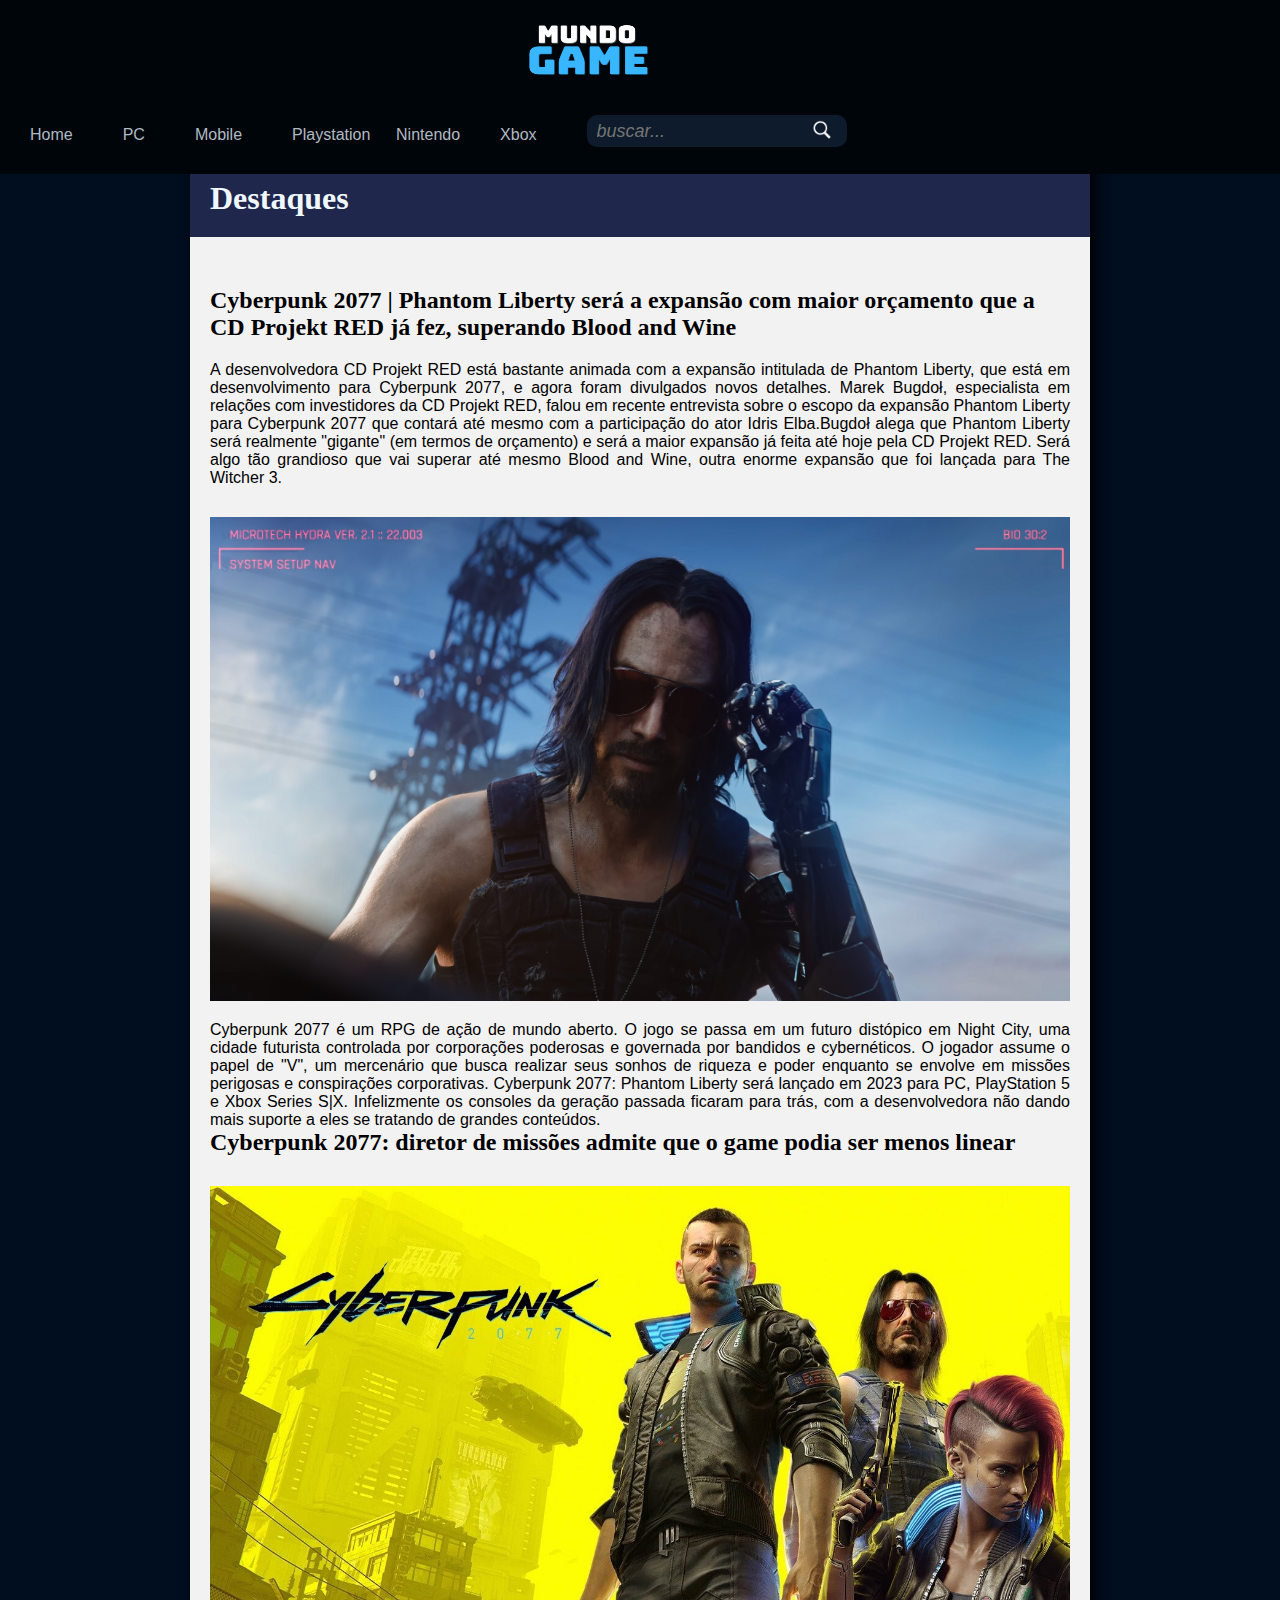
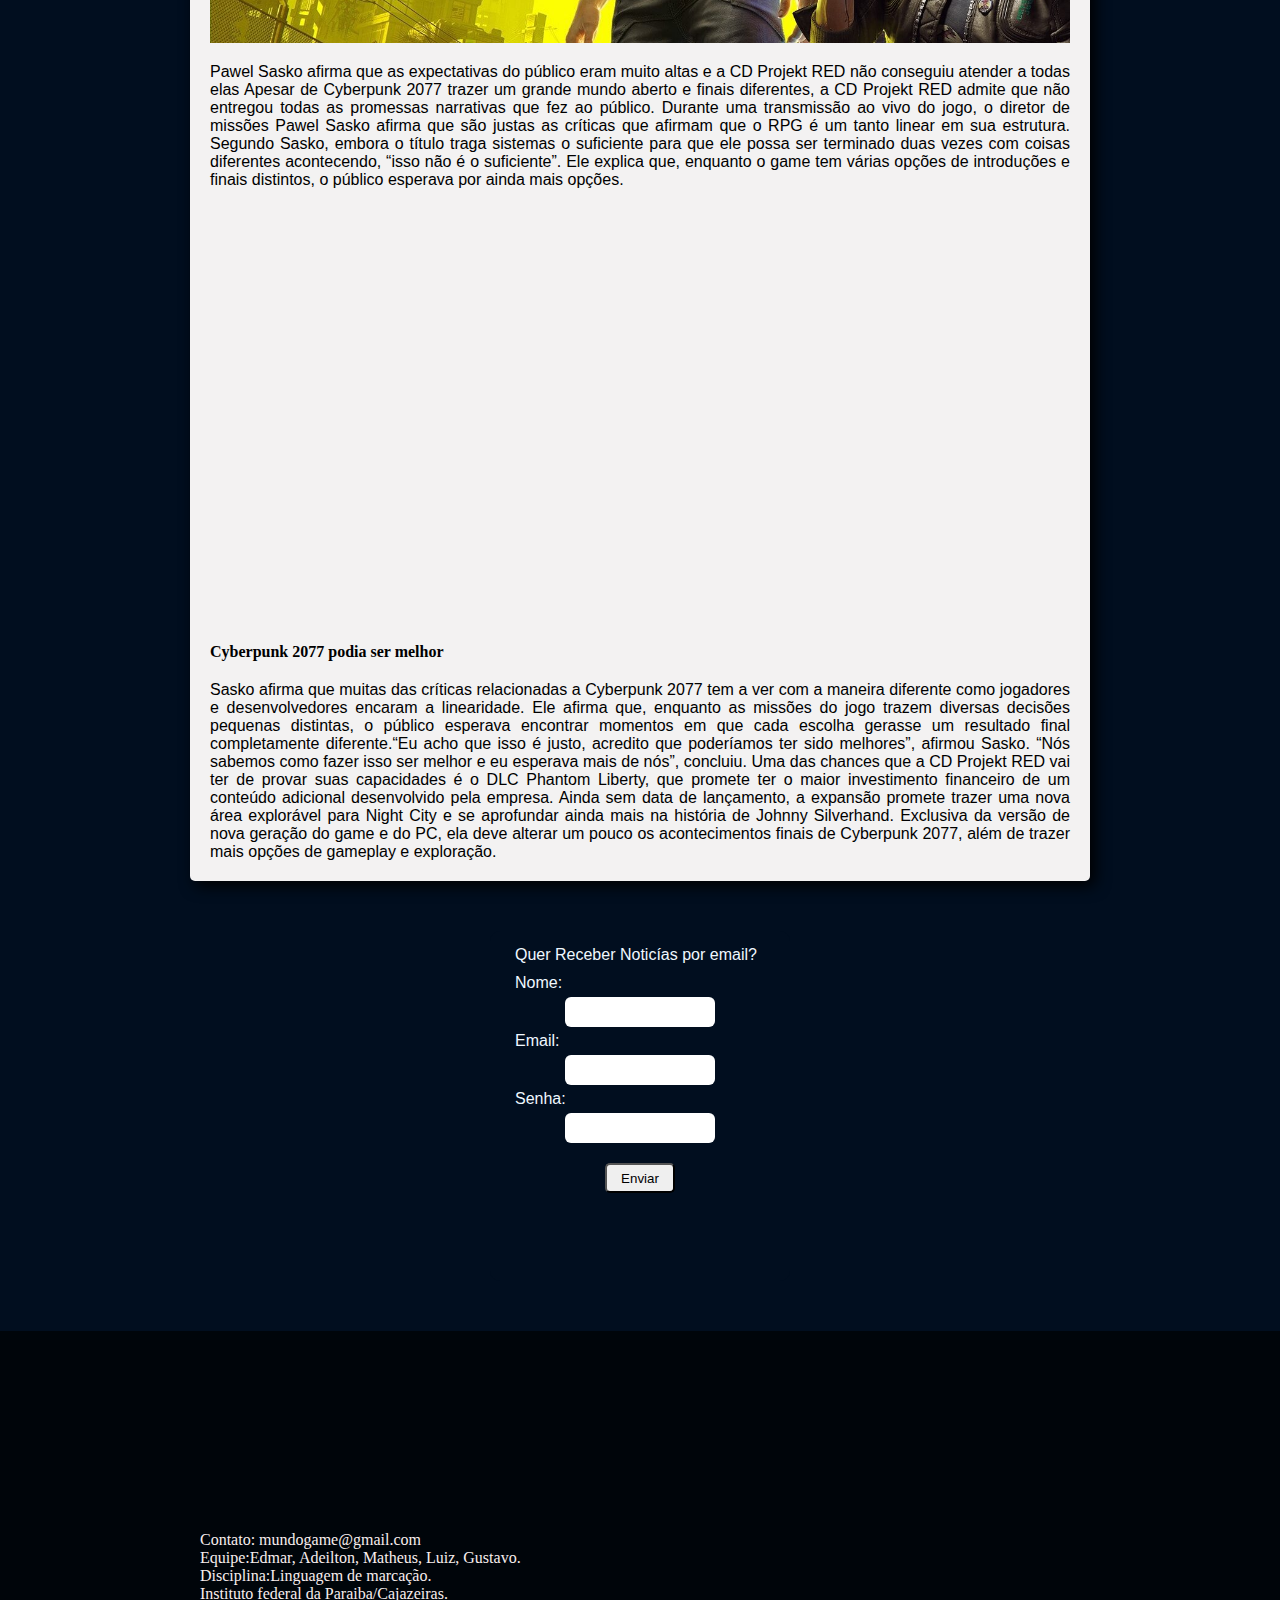
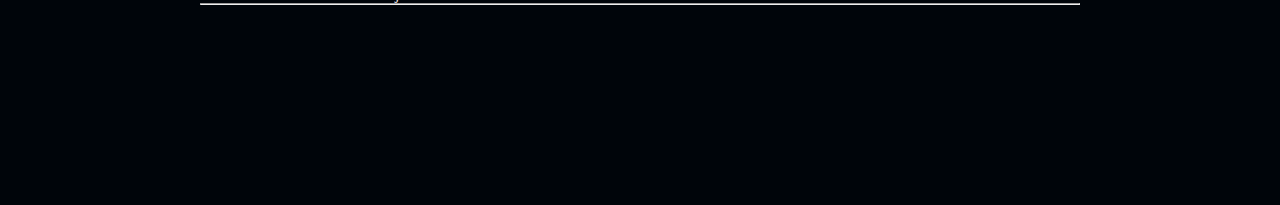
==== index.html @ 9a3e0ee6 "coms" ====
<!DOCTYPE html>
<html lang="pt-br">
<head>
    <meta charset="UTF-8">
    <meta http-equiv="X-UA-Compatible" content="IE=edge">
    <meta name="viewport" content="width=device-width, initial-scale=1.0">
    <title>http//www.mundogame.com.br</title>
    <link rel="icon" href="icones de menus/mundo.07.png">
    <link rel="stylesheet" type="text/css" href="stylee.css" media="screen" />
    <title>MundoGame</title>
    <link rel="stylesheet" href="https://fonts.googleapis.com/css2?family=Material+Symbols+Outlined:opsz,wght,FILL,GRAD@20..48,100..700,0..1,-50..200" />
    
   
</head>
<body>
  <header>
   
        <nav class="menu" >
            
                <ul>
                    
                    <img id="logomundo" src="icones de menus/mundo.07.png" alt="logo">
                   
                    <li><a href="site.gamer.index.html">Home</a> </li>
                    <li> <a href="toppc.index.html" >PC</a></li>
                    <li><a href="topmobile.index.html">Mobile</a></li>
                    <li><a href="topplay.index.html">Playstation</a></li>
                    <li><a href="topnitendo.index.html">Nintendo</a></li>
                    <li><a href="topxbox.index.html">Xbox</a></li>
                    <li class="buscar">
                         
                            <input id="txtbuscar" type="text" placeholder="buscar...">
                            <img id="busca" src="imagem de busca/icons8-search-50.png" alt="buscar">
                        
                        
                            
                    </li>
        
                </ul>
               
            
        </nav>
</header>
<main>
    <h1>Destaques</h1>
    
        <div>
             <h2>Cyberpunk 2077 | Phantom Liberty será a expansão com maior orçamento que a CD Projekt RED já fez, superando Blood and Wine</h2>
        
        
             <p>A desenvolvedora CD Projekt RED está bastante animada com a expansão intitulada de Phantom Liberty, que está em desenvolvimento para Cyberpunk 2077, e agora foram divulgados novos detalhes.

                Marek Bugdoł, especialista em relações com investidores da CD Projekt RED, falou em recente entrevista sobre o escopo da expansão Phantom Liberty para Cyberpunk 2077 que contará até mesmo com a participação do ator Idris Elba.Bugdoł alega que Phantom Liberty será realmente "gigante" (em termos de orçamento) e será a maior expansão já feita até hoje pela CD Projekt RED. Será algo tão grandioso que vai superar até mesmo Blood and Wine, outra enorme expansão que foi lançada para The Witcher 3.
            </p>
            <img src="pgpc/cyberpunk.jpg" alt="cyber">

            <p>Cyberpunk 2077 é um RPG de ação de mundo aberto. O jogo se passa em um futuro distópico em Night City, uma cidade futurista controlada por corporações poderosas e governada por bandidos e cybernéticos.

                O jogador assume o papel de "V", um mercenário que busca realizar seus sonhos de riqueza e poder enquanto se envolve em missões perigosas e conspirações corporativas.
                
                Cyberpunk 2077: Phantom Liberty será lançado em 2023 para PC, PlayStation 5 e Xbox Series S|X. Infelizmente os consoles da geração passada ficaram para trás, com a desenvolvedora não dando mais suporte a eles se tratando de grandes conteúdos.</p>
               
               <h2>Cyberpunk 2077: diretor de missões admite que o game podia ser menos linear</h2>
               <img src="pgpc/cyber.jpg" alt="cyberpunk">
               <p>Pawel Sasko afirma que as expectativas do público eram muito altas e a CD Projekt RED não conseguiu atender a todas elas Apesar de Cyberpunk 2077 trazer um grande mundo aberto e finais diferentes, a CD Projekt RED admite que não entregou todas as promessas narrativas que fez ao público. Durante uma transmissão ao vivo do jogo, o diretor de missões Pawel Sasko afirma que são justas as críticas que afirmam que o RPG é um tanto linear em sua estrutura.

                Segundo Sasko, embora o título traga sistemas o suficiente para que ele possa ser terminado duas vezes com coisas diferentes acontecendo, “isso não é o suficiente”. Ele explica que, enquanto o game tem várias opções de introduções e finais distintos, o público esperava por ainda mais opções.</p>
                <div class="videos"><iframe  width="50" height="3" src="https://www.youtube.com/embed/PbVKBoDuhZ0" title="YouTube video player" frameborder="0" allow="accelerometer; autoplay; clipboard-write; encrypted-media; gyroscope; picture-in-picture; web-share" allowfullscreen></iframe></div>
                <h4>Cyberpunk 2077 podia ser melhor</h4>
                <p>Sasko afirma que muitas das críticas relacionadas a Cyberpunk 2077 tem a ver com a maneira diferente como jogadores e desenvolvedores encaram a linearidade. Ele afirma que, enquanto as missões do jogo trazem diversas decisões pequenas distintas, o público esperava encontrar momentos em que cada escolha gerasse um resultado final completamente diferente.“Eu acho que isso é justo, acredito que poderíamos ter sido melhores”, afirmou Sasko. “Nós sabemos como fazer isso ser melhor e eu esperava mais de nós”, concluiu. Uma das chances que a CD Projekt RED vai ter de provar suas capacidades é o DLC Phantom Liberty, que promete ter o maior investimento financeiro de um conteúdo adicional desenvolvido pela empresa.

                    Ainda sem data de lançamento, a expansão promete trazer uma nova área explorável para Night City e se aprofundar ainda mais na história de Johnny Silverhand. Exclusiva da versão de nova geração do game e do PC, ela deve alterar um pouco os acontecimentos finais de Cyberpunk 2077, além de trazer mais opções de gameplay e exploração.</p>
          
        </div>
      
      
        
    </main>
    <div class="formulario">
        <form >
            <label id="cad" for="cadastro">Quer Receber Noticías por email?</label>
            <label for="nome">Nome:</label>
            <input type="text" name="nome" >
            <label for="email">Email:</label>
            <input type="email" name="email">
            <label for="senha">Senha:</label>
            <input type="password" name="senha"  >
            <button id="butao">Enviar</button>

        </form>
    </div>
    
    <footer style="color: rgb(248, 238, 238); background-color: #00050a; padding: 200px;margin-top: 50px  " >
   
        Contato: mundogame@gmail.com
        <br>
        Equipe:Edmar, Adeilton, Matheus, Luiz, Gustavo.
        <br>
        Disciplina:Linguagem de marcação.
        <br>
        Instituto federal da Paraiba/Cajazeiras.
        <hr>
      
       
    </footer>
   
</body>

</html>
---- stylee.css ----
*{
    margin: 0 auto;
    padding: 0;
    box-sizing: border-box;
}


img{
    margin-top: 30px;
    display: flex;
    justify-content: center;
}



#logomundo{
    width: 130px;
    height: 60px;
    margin-left: 41%;
    margin-top: 20px;
    margin-bottom: -30px;
}




.menu{
   min-width: 320px;
   position: fixed ;
   width: 100%;
   height: 10%;
   margin-top: 0px;
 
   list-style: none;
   padding:0;
  
   
   background-color: #00050a;
   color: aliceblue;
   align-items: center;
   
}
.menu>ul{
    background-color:#00050a;
}
.menu ul li{
    margin-top:0px;
  
    color: aliceblue;
    font-size: sans-serif;
    position: relative;
   
    padding: 10px;
    display: inline-block;
    align-items:center;
    justify-content: center;
    max-width: 100px;
    
}
.menu ul li a{
    color: rgb(176, 186, 194);
    
    text-decoration: none;
    display: inline-block;
    padding: 20px;
    padding-right: 6px;
}
.menu ul li a:hover{
    color:#0c57b9;
    cursor: pointer;
    padding:15px;
}
.menu ul li a:active{
    color: aqua;
}


.buscar{
    
    max-width:360px;
    height: 50px;
    margin-top: 0px;


    
}
#txtbuscar{
    float:left ;
    background-color:#0e1b2c;
    padding-left:10px;
    font-style:italic;
    font-size:18px;
    border:none;
    height:32px;
    width:260px;
    border-radius: 10px ;
    margin-left: 20px;
    margin-top: 55px;
    color: aliceblue;
    

}
#busca{
    width: 30px;
    margin-top: 55px;
    margin-left: -40px;
    float: left;
    padding: 5px;
    cursor: pointer;
}

    

#img{
    align-content: center;
   
   

}


body{
    
    background-color:#010e1f;
    

}

 

main{
    background-color: rgb(243, 242, 242);
    
    min-width: 320px;
    max-width: 900px;
    border-radius: 5px;
    padding: 20px;
    margin: auto;
    box-shadow: 5px 5px 15px black;
    margin-top: 0px;
    margin-bottom: 30px;

    
}
main>section>div{
    margin-bottom: 300px;
}







h1{
    background-color:rgb(32, 39, 77);
    color: aliceblue;
    font-size: sans-serif;
    padding: 20px;
    margin: 140px -20px;
    margin-bottom: 50px;
    text-decoration: none;
}


h3{
    font-size: sans-serif;
    margin-top: 10px;
    text-decoration: none;
}




li{
    font-family: Verdana, Geneva, Tahoma, sans-serif;
    font-weight: 200px;
    margin-top: 10px;
    list-style: none;
    
}
p{
    text-align: justify;
    margin-top: 20px;
    font-family: Arial, Helvetica, sans-serif;
    
}

    

label{
    display: block;
    padding:5px;
    color: aliceblue;
    
    
}
input{
    width: 250px;
    height: 30px;
    display: block;
    padding-right: 0%;
    margin:auto ;
    border-radius: 6px;
    border: none;
}
.formulario{
    width: 300px;
    height: 350px;
    background-color: #010e1f;
    margin-top: 50px;
    border-radius: 10px;
    font-family: Arial, Helvetica, sans-serif;
   
    
}

form{
    width: 300px;
    height: 200px;
    margin-top: 4px;
    margin: auto;
    padding: 10px 20px 10px 20px;
 
}
#butao{
    width: 70px;
    height: 30px;
    display: block;
    margin: 20px auto 20px auto;
    border-radius: 5px;
    text-align: center;
}
#butao:hover{
   background-color: #0e1b2c;
   cursor: pointer;
}
.buscar{
    margin-bottom: 40px;
 

}
input#busca{
    width: 300px;
    height: 40px;
    padding-bottom: 5px;
    margin:auto;
    margin-bottom: 40px;
  

   
}
img{
    width: 100%;
}

div.videos{
    background-color:rgb(243, 242, 242);
    margin-bottom: 30px;
    padding: 20px;
    padding-bottom: 0%;
    margin: 0px -20px 30px -20px;
    
}
.videos >iframe{
    
    top:5%;
    left: 5%;
    width: 100%;
    height: 400px;
    
}
.formulario>form>input{
   min-width: -280px;
   max-width: 150px;
   margin: auto;
}
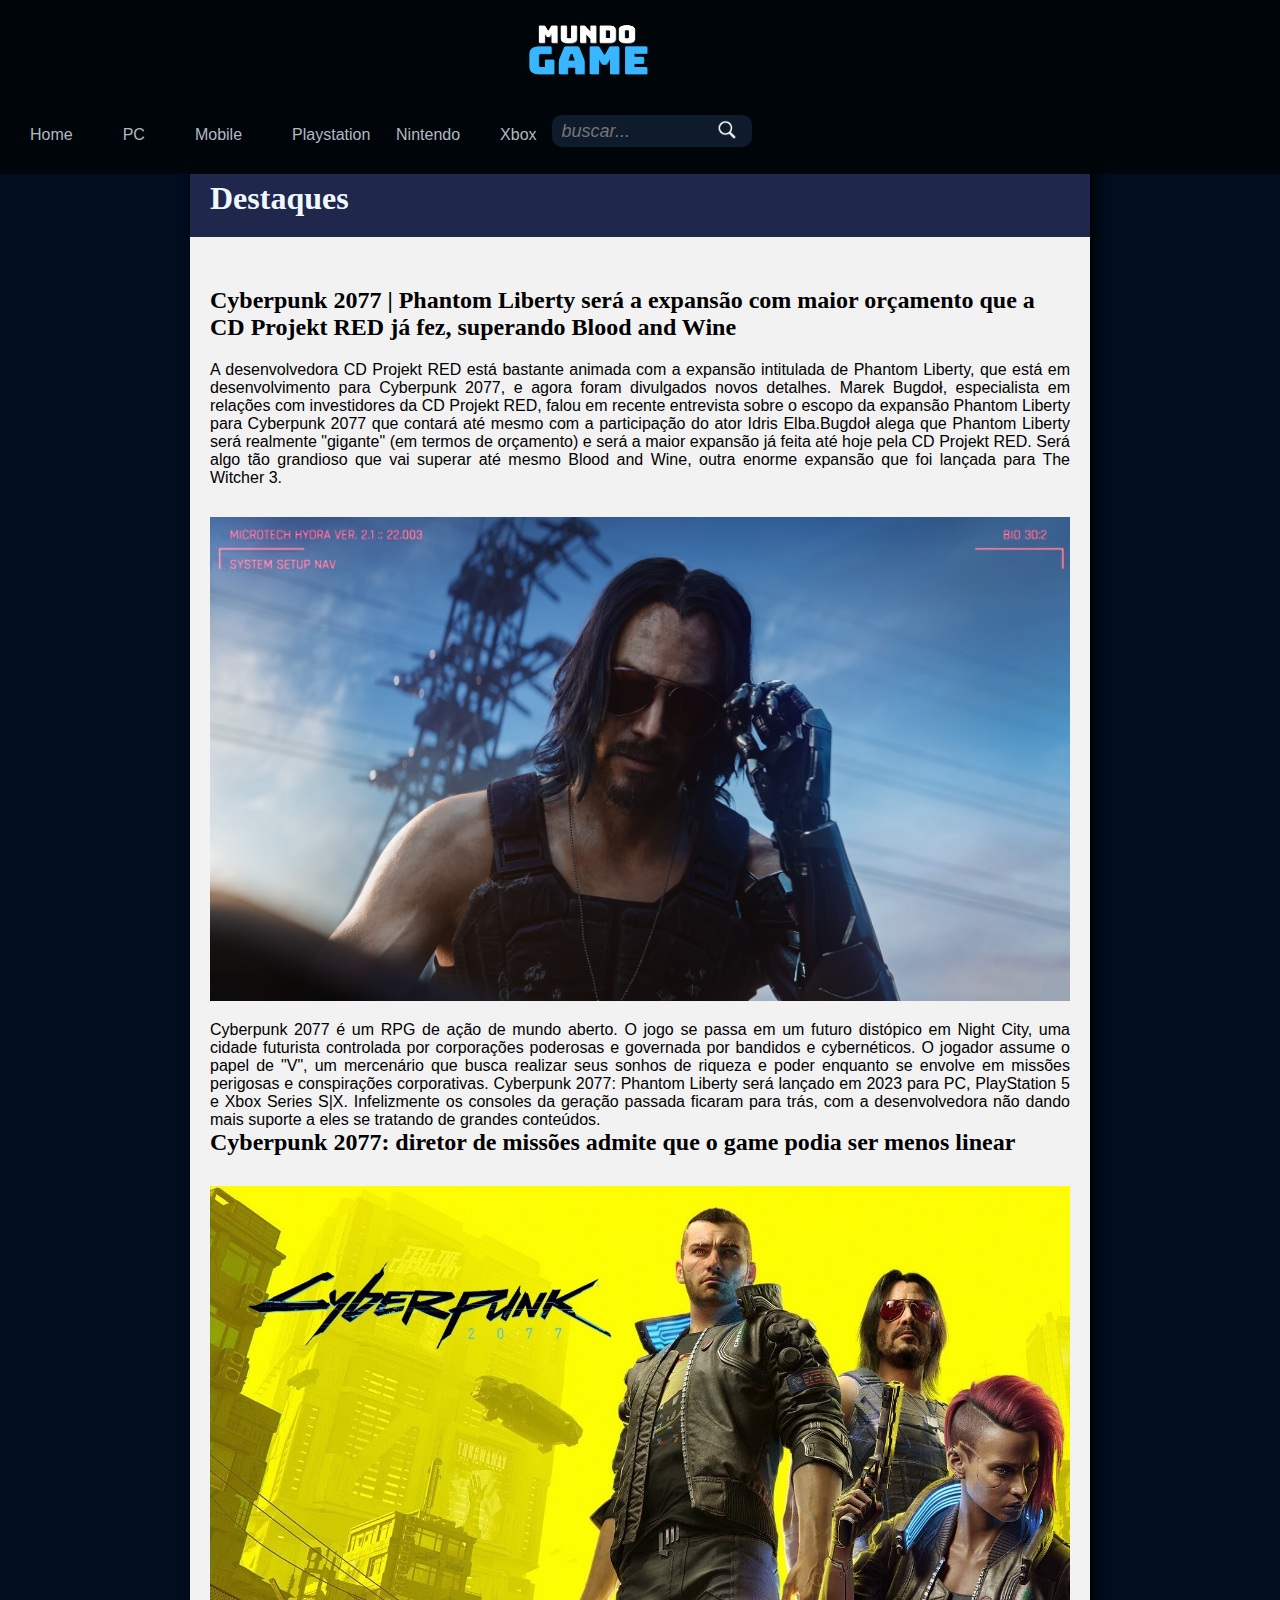
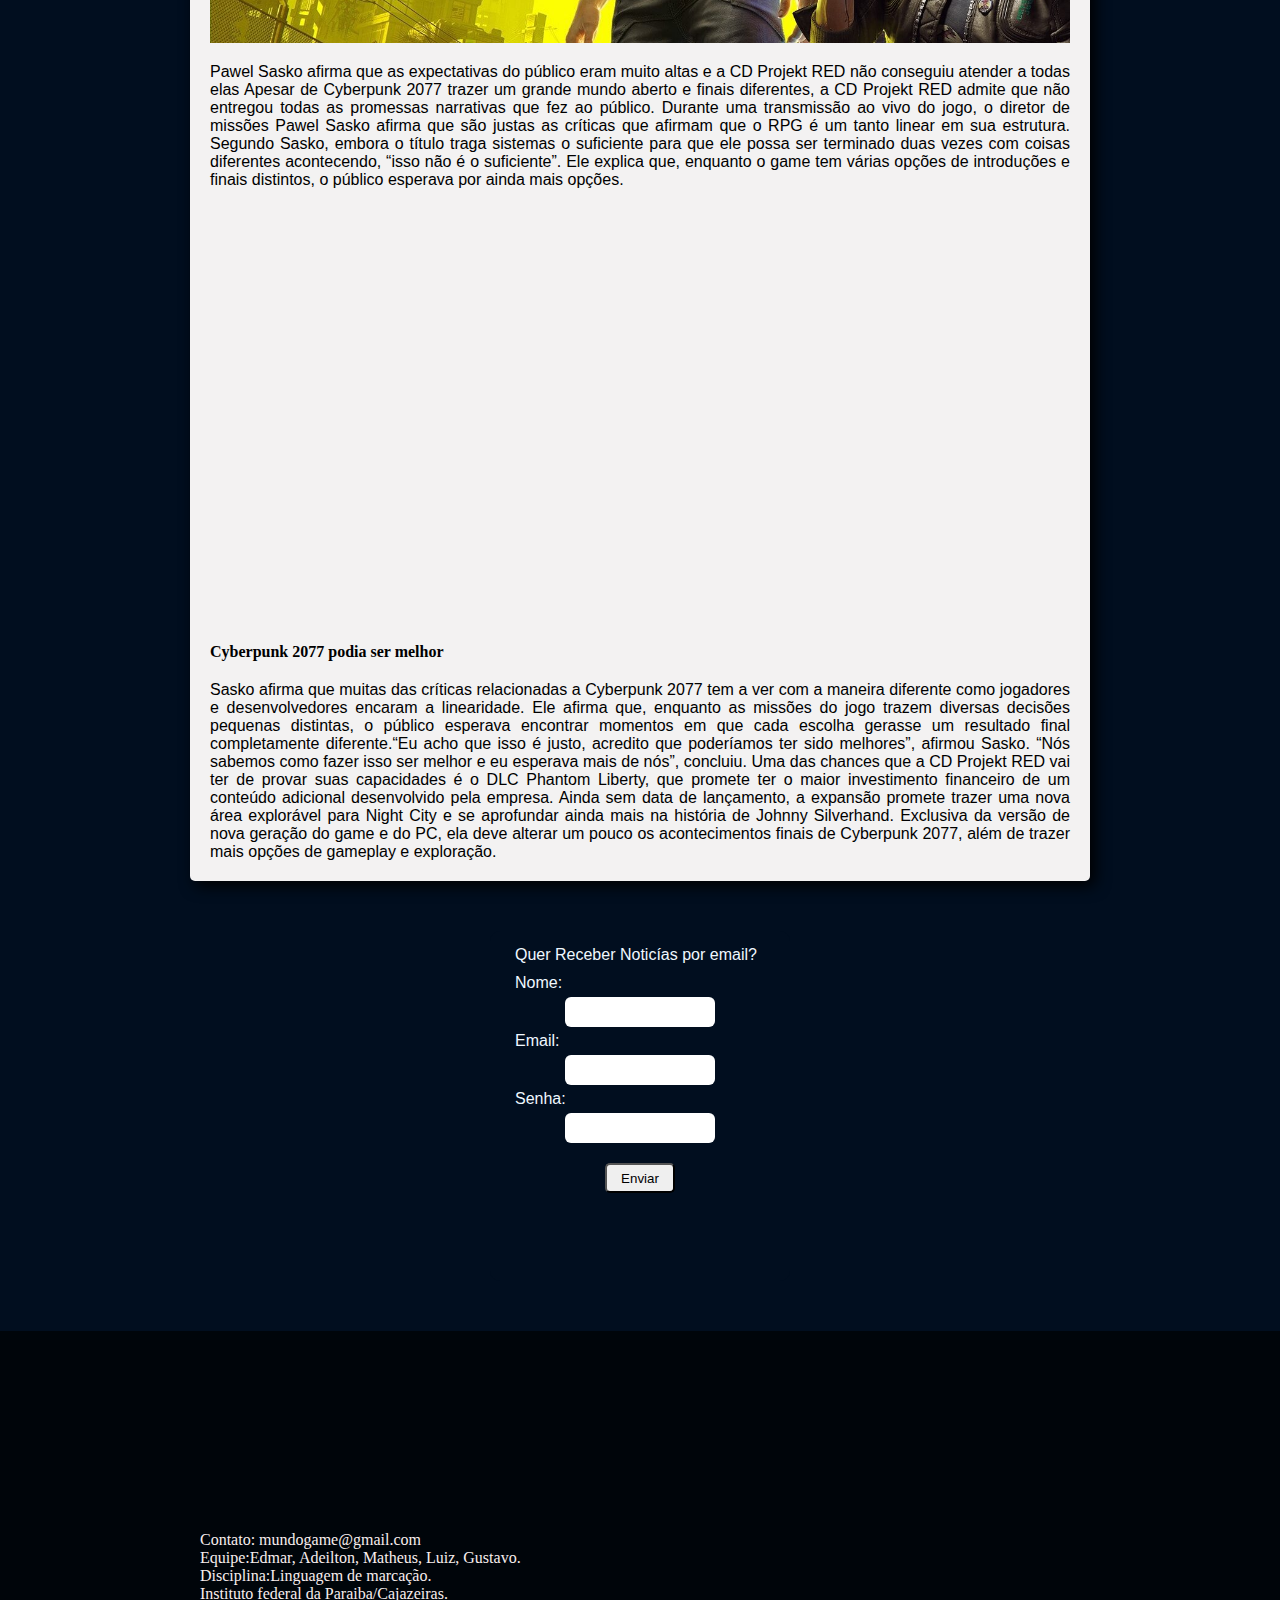
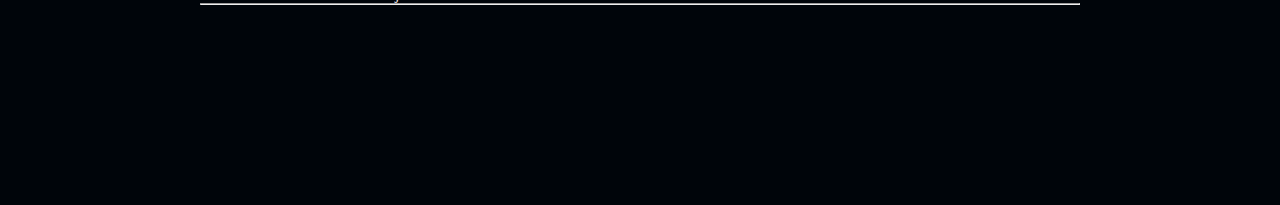
==== commit 2c05cf25: "forms" ====
--- a/index.html
+++ b/index.html
@@ -21,7 +21,7 @@
                     
                     <img id="logomundo" src="icones de menus/mundo.07.png" alt="logo">
                    
-                    <li><a href="site.gamer.index.html">Home</a> </li>
+                    <li><a href="index.html">Home</a> </li>
                     <li> <a href="toppc.index.html" >PC</a></li>
                     <li><a href="topmobile.index.html">Mobile</a></li>
                     <li><a href="topplay.index.html">Playstation</a></li>
@@ -77,7 +77,7 @@
         
     </main>
     <div class="formulario">
-        <form >
+        <form  method="post" action="https://formspree.io/f/mnqypbqv">
             <label id="cad" for="cadastro">Quer Receber Noticías por email?</label>
             <label for="nome">Nome:</label>
             <input type="text" name="nome" >
@@ -85,7 +85,7 @@
             <input type="email" name="email">
             <label for="senha">Senha:</label>
             <input type="password" name="senha"  >
-            <button id="butao">Enviar</button>
+            <button id="butao" type="submit">Enviar</button>
 
         </form>
     </div>
--- a/stylee.css
+++ b/stylee.css
@@ -95,9 +95,9 @@
     font-size:18px;
     border:none;
     height:32px;
-    width:260px;
+    width:200px;
     border-radius: 10px ;
-    margin-left: 20px;
+    margin-left: -15px;
     margin-top: 55px;
     color: aliceblue;
     
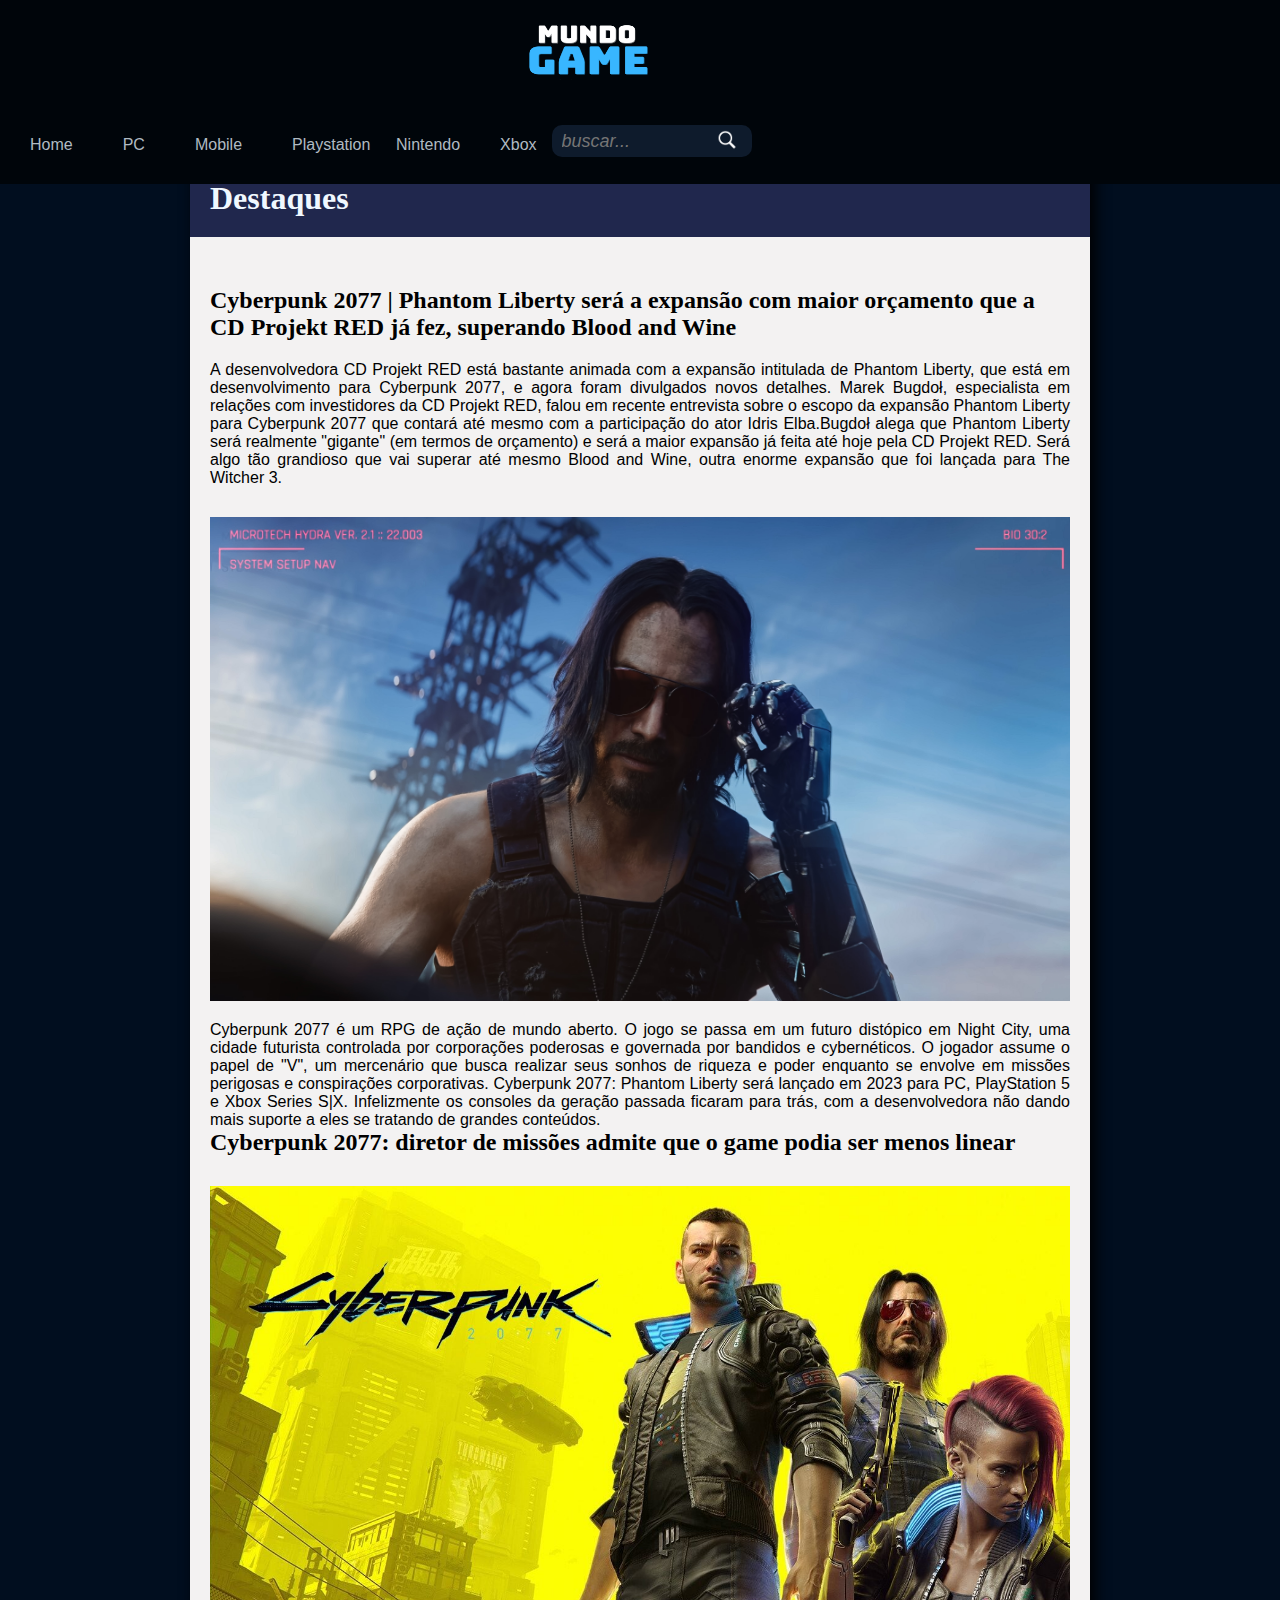
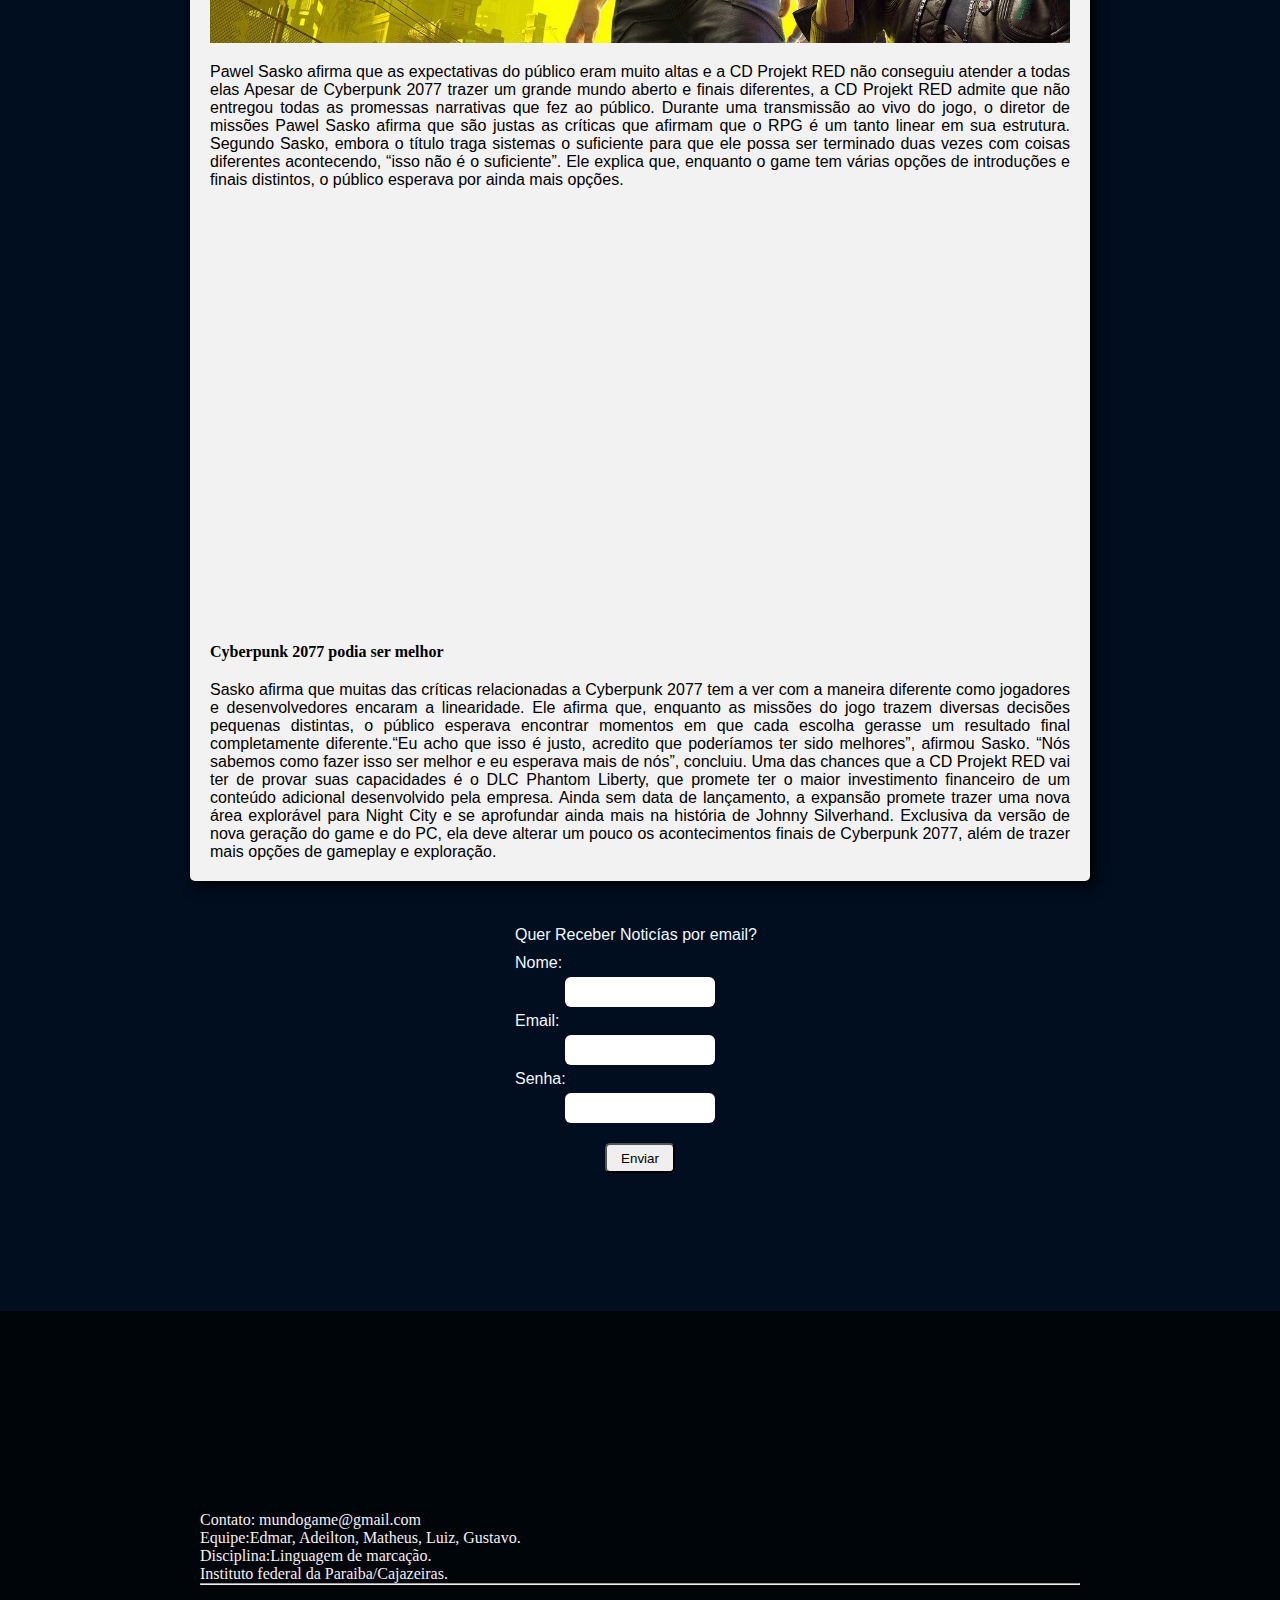
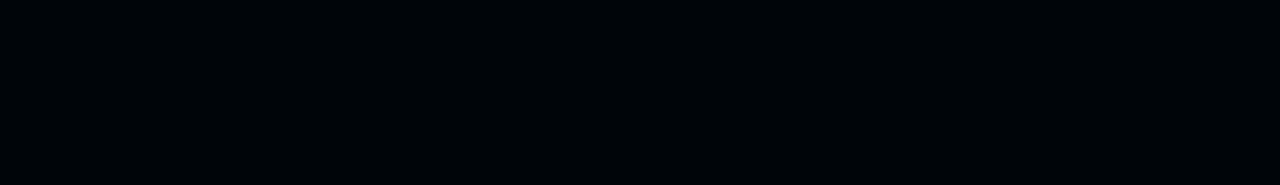
==== commit 647c9dbc: "comm" ====
--- a/index.html
+++ b/index.html
@@ -14,11 +14,12 @@
 </head>
 <body>
   <header>
+     
    
         <nav class="menu" >
             
                 <ul>
-                    
+                   
                     <img id="logomundo" src="icones de menus/mundo.07.png" alt="logo">
                    
                     <li><a href="index.html">Home</a> </li>
@@ -103,7 +104,7 @@
       
        
     </footer>
-   
+     
 </body>
 
 </html>--- a/stylee.css
+++ b/stylee.css
@@ -12,6 +12,7 @@
     margin-top: 30px;
     display: flex;
     justify-content: center;
+    width: 100%;
 }
 
 
@@ -29,7 +30,7 @@
 
 .menu{
    min-width: 320px;
-   position: fixed ;
+   position:fixed;
    width: 100%;
    height: 10%;
    margin-top: 0px;
@@ -46,18 +47,20 @@
 .menu>ul{
     background-color:#00050a;
 }
-.menu ul li{
-    margin-top:0px;
+.menu>ul>li{
+    
   
     color: aliceblue;
     font-size: sans-serif;
     position: relative;
-   
+    font-family: Verdana, Geneva, Tahoma, sans-serif;
     padding: 10px;
     display: inline-block;
     align-items:center;
     justify-content: center;
     max-width: 100px;
+    font-weight: 200;;
+    margin-top: 10px;
     
 }
 .menu ul li a{
@@ -175,15 +178,9 @@
 
 
 
-li{
-    font-family: Verdana, Geneva, Tahoma, sans-serif;
-    font-weight: 200px;
-    margin-top: 10px;
-    list-style: none;
-    
-}
+
 p{
-    text-align: justify;
+    text-align:justify;
     margin-top: 20px;
     font-family: Arial, Helvetica, sans-serif;
     
@@ -214,7 +211,7 @@
     margin-top: 50px;
     border-radius: 10px;
     font-family: Arial, Helvetica, sans-serif;
-   
+    margin: auto;
     
 }
 
@@ -253,9 +250,9 @@
 
    
 }
-img{
+/* img{
     width: 100%;
-}
+} */
 
 div.videos{
     background-color:rgb(243, 242, 242);
@@ -278,3 +275,4 @@
    max-width: 150px;
    margin: auto;
 }
+
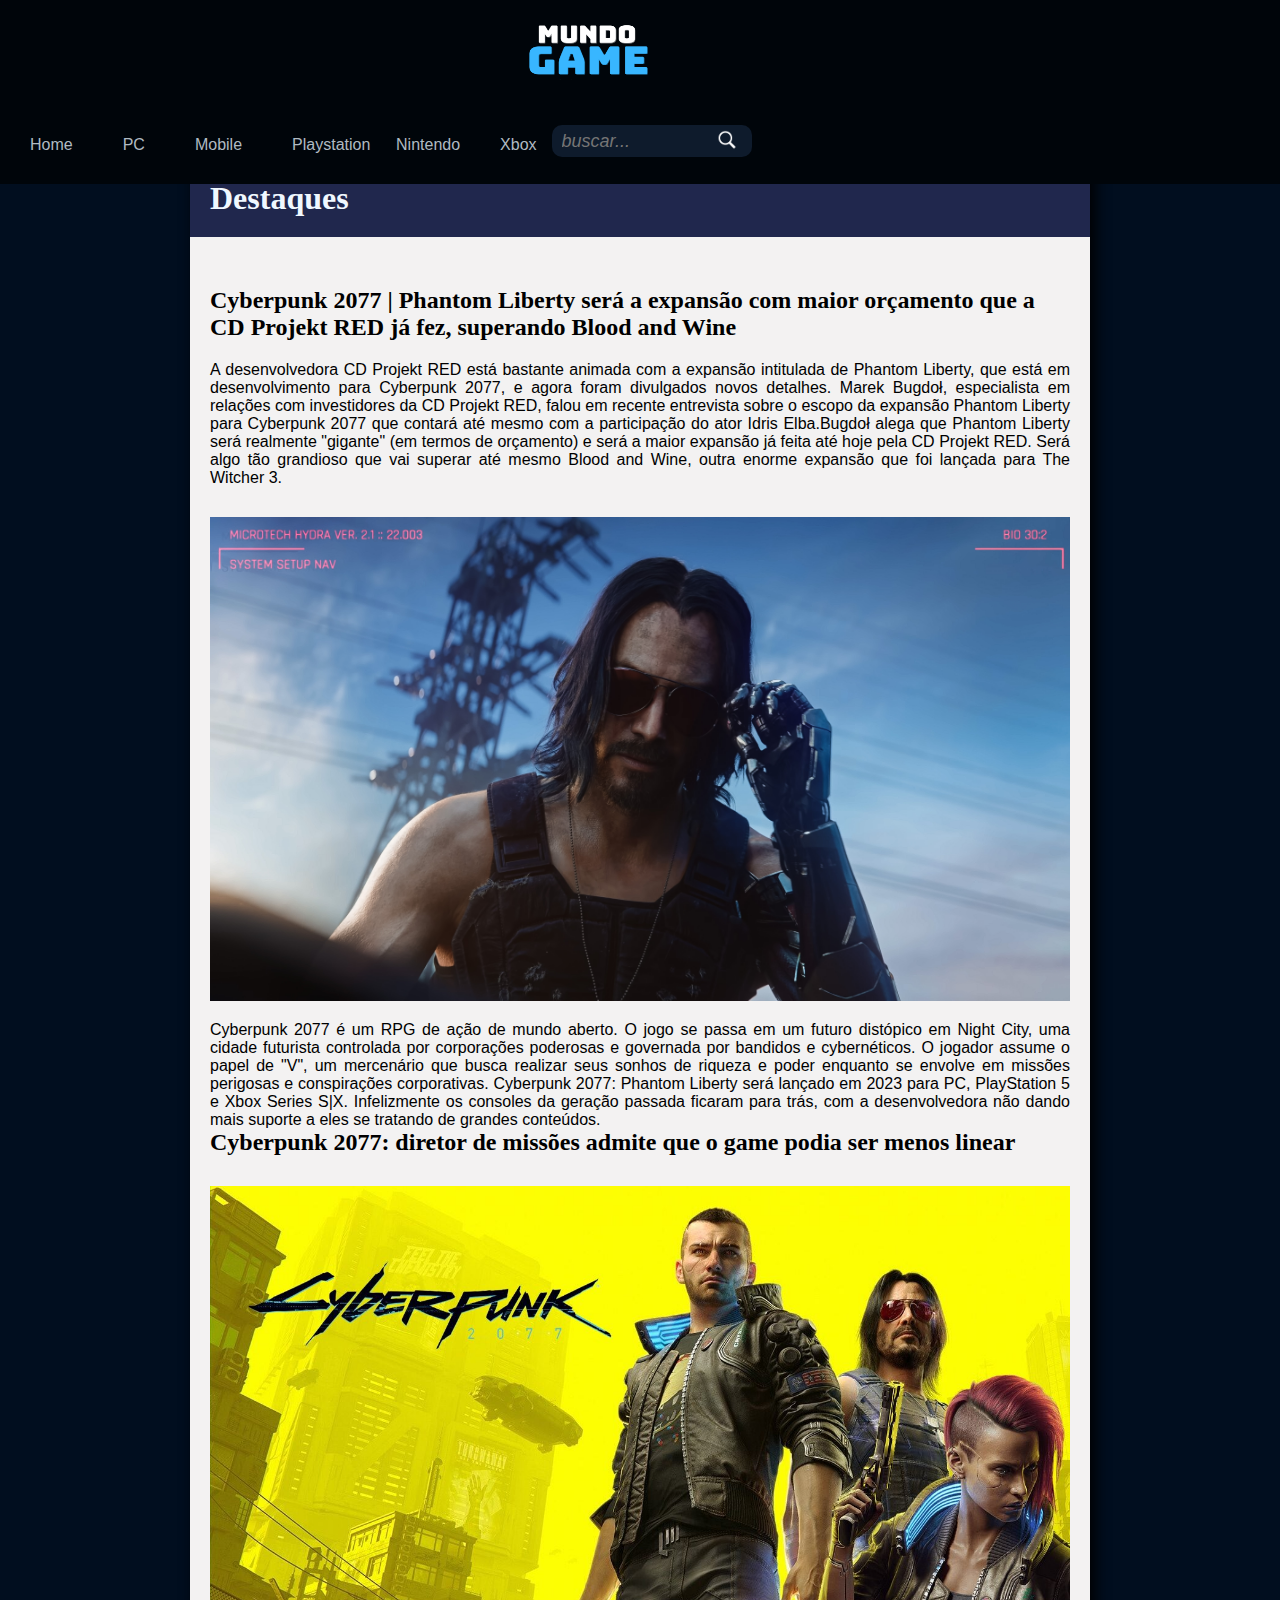
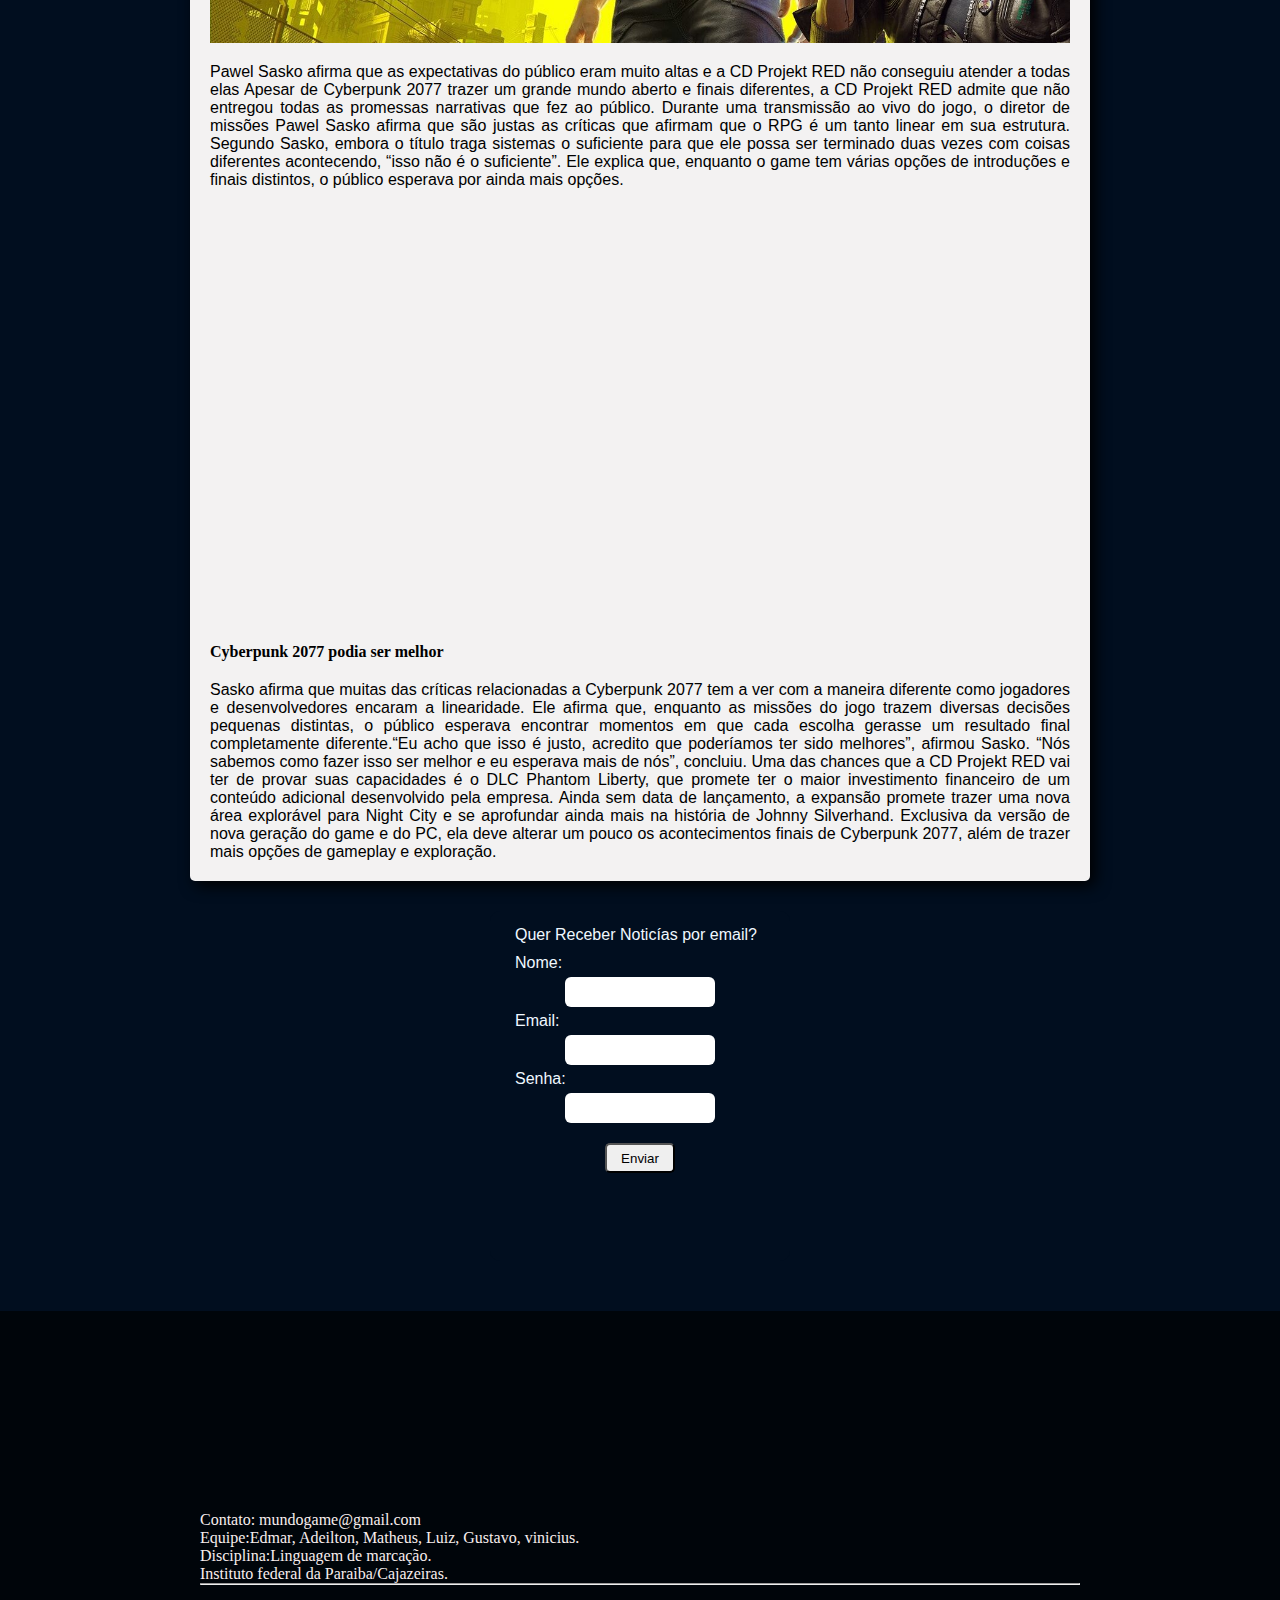
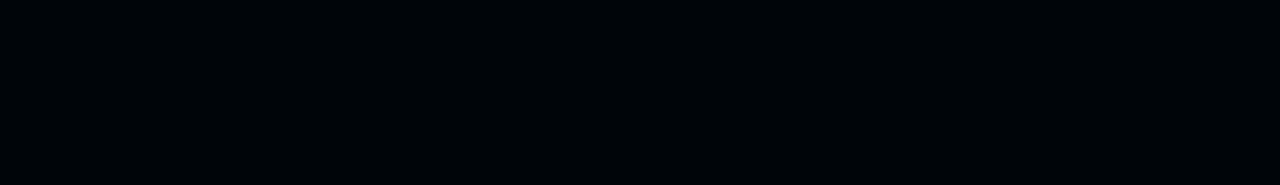
==== commit 3eff49bf: "comms" ====
--- a/index.html
+++ b/index.html
@@ -95,7 +95,7 @@
    
         Contato: mundogame@gmail.com
         <br>
-        Equipe:Edmar, Adeilton, Matheus, Luiz, Gustavo.
+        Equipe:Edmar, Adeilton, Matheus, Luiz, Gustavo, vinicius.
         <br>
         Disciplina:Linguagem de marcação.
         <br>
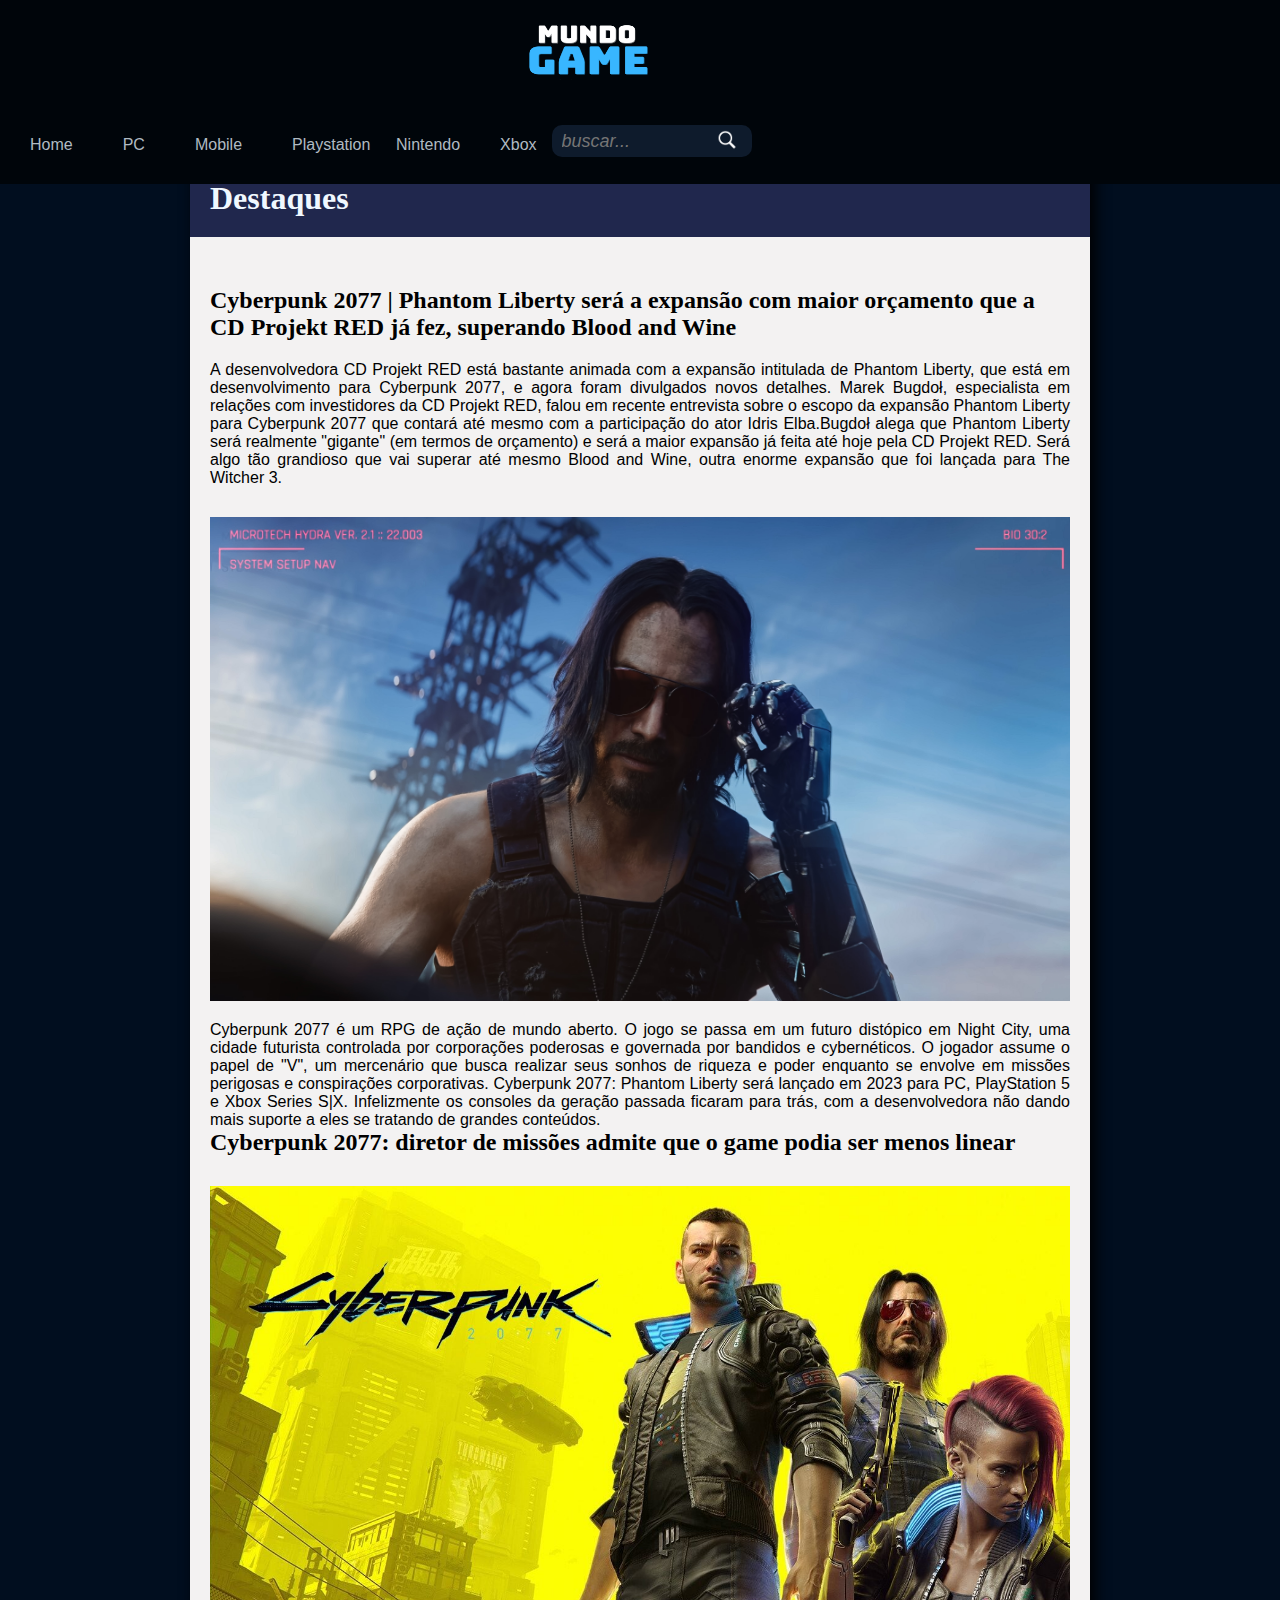
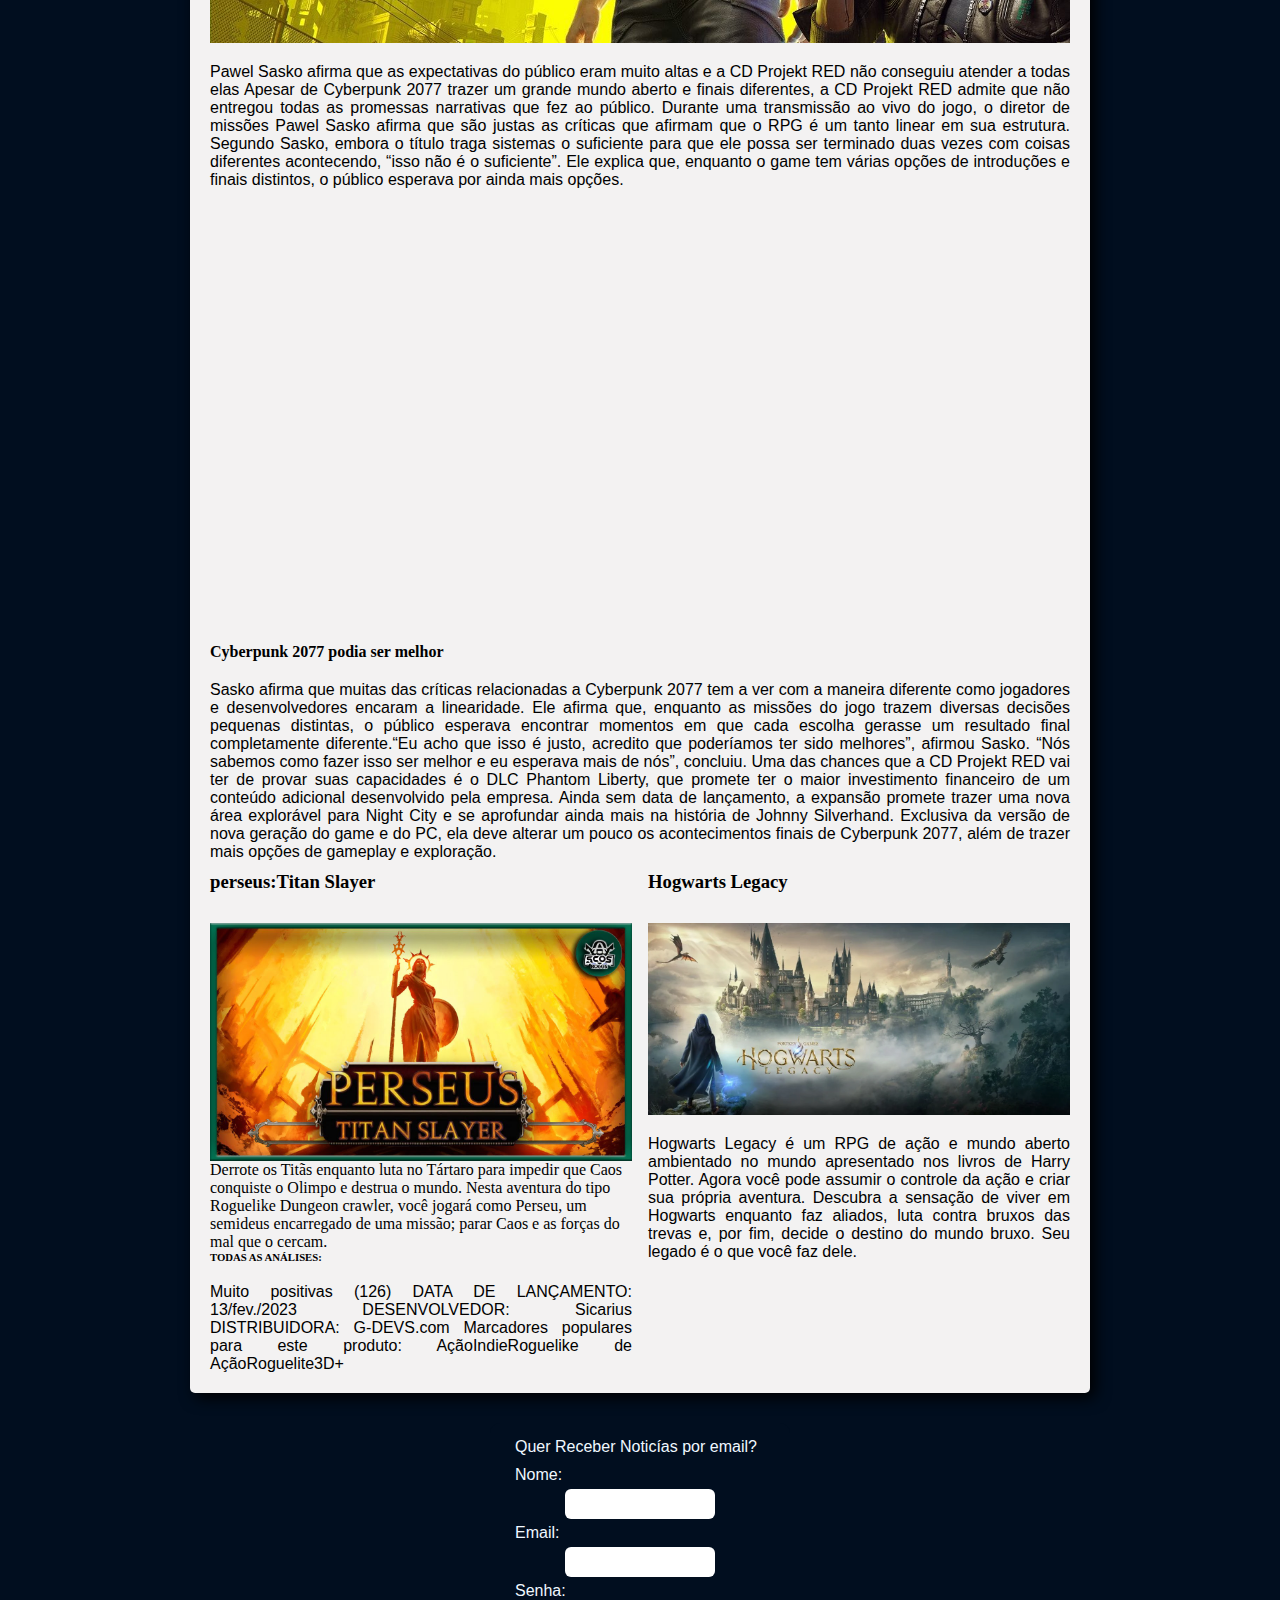
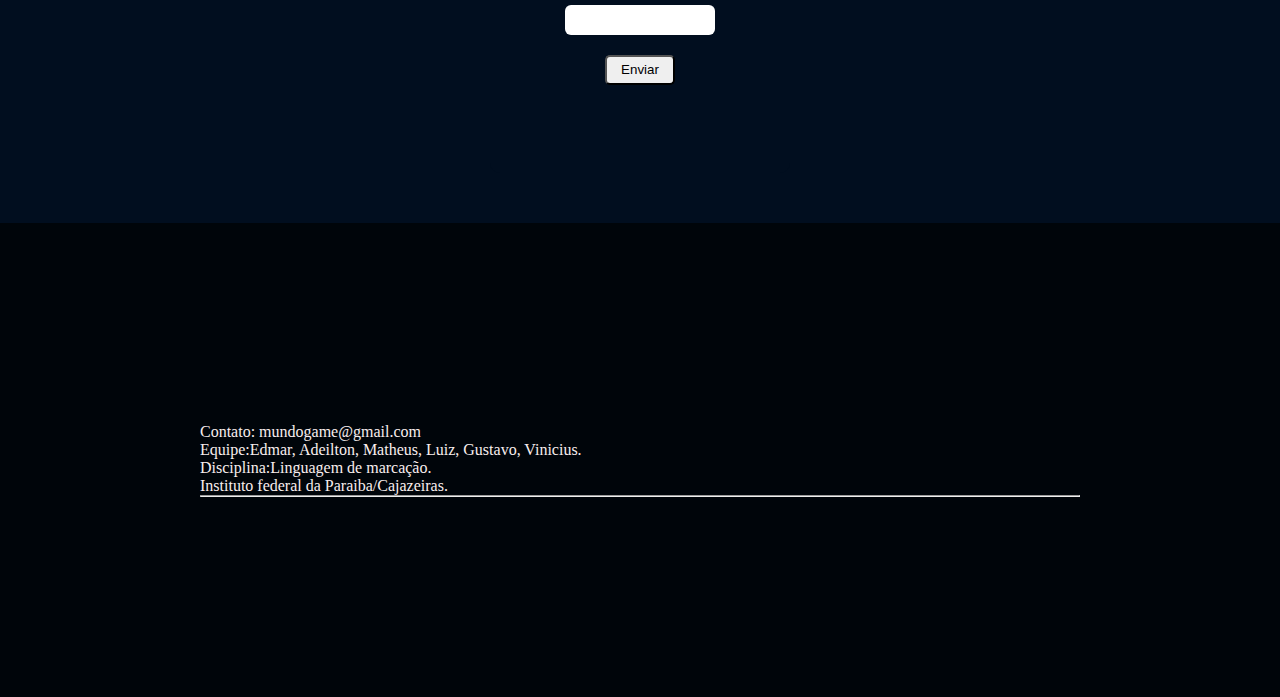
==== commit 256eeeea: "comms" ====
--- a/index.html
+++ b/index.html
@@ -73,6 +73,35 @@
                     Ainda sem data de lançamento, a expansão promete trazer uma nova área explorável para Night City e se aprofundar ainda mais na história de Johnny Silverhand. Exclusiva da versão de nova geração do game e do PC, ela deve alterar um pouco os acontecimentos finais de Cyberpunk 2077, além de trazer mais opções de gameplay e exploração.</p>
           
         </div>
+        <section class="extra">
+            <article >
+                <h3>perseus:Titan Slayer</h3>
+                <img src="icones de menus/maxresdefault.jpg" alt="slayer">
+                Derrote os Titãs enquanto luta no Tártaro para impedir que Caos conquiste o Olimpo e destrua o mundo. Nesta aventura do tipo Roguelike Dungeon crawler, você jogará como Perseu, um semideus encarregado de uma missão; parar Caos e as forças do mal que o cercam.
+                    <h6>TODAS AS ANÁLISES:</h6>
+                <p>
+                    Muito positivas (126)
+                    DATA DE LANÇAMENTO:
+                    13/fev./2023
+                    DESENVOLVEDOR:
+                    Sicarius
+                    DISTRIBUIDORA:
+                    G-DEVS.com
+                    Marcadores populares para este produto:
+                    AçãoIndieRoguelike de AçãoRoguelite3D+
+                </p>
+
+
+            </article>
+            <article  >
+                <h3>Hogwarts Legacy</h3>
+                <img src="icones de menus/hogwarts-legacy-requisitos_(2).webp" alt="legay">
+                <p>
+                Hogwarts Legacy é um RPG de ação e mundo aberto ambientado no mundo apresentado nos livros de Harry Potter. Agora você pode assumir o controle da ação e criar sua própria aventura. Descubra a sensação de viver em Hogwarts enquanto faz aliados, luta contra bruxos das trevas e, por fim, decide o destino do mundo bruxo. Seu legado é o que você faz dele.</p>
+
+            </article>
+             
+        </section>
       
       
         
@@ -95,7 +124,7 @@
    
         Contato: mundogame@gmail.com
         <br>
-        Equipe:Edmar, Adeilton, Matheus, Luiz, Gustavo, vinicius.
+        Equipe:Edmar, Adeilton, Matheus, Luiz, Gustavo, Vinicius.
         <br>
         Disciplina:Linguagem de marcação.
         <br>
--- a/stylee.css
+++ b/stylee.css
@@ -275,4 +275,12 @@
    max-width: 150px;
    margin: auto;
 }
-
+.extra{
+    display: grid;
+    grid-template-columns: 2fr 2fr;
+    grid-template-rows: 1fr ;
+    grid-row-gap: 1em;
+    column-gap: 1em;
+}
+
+
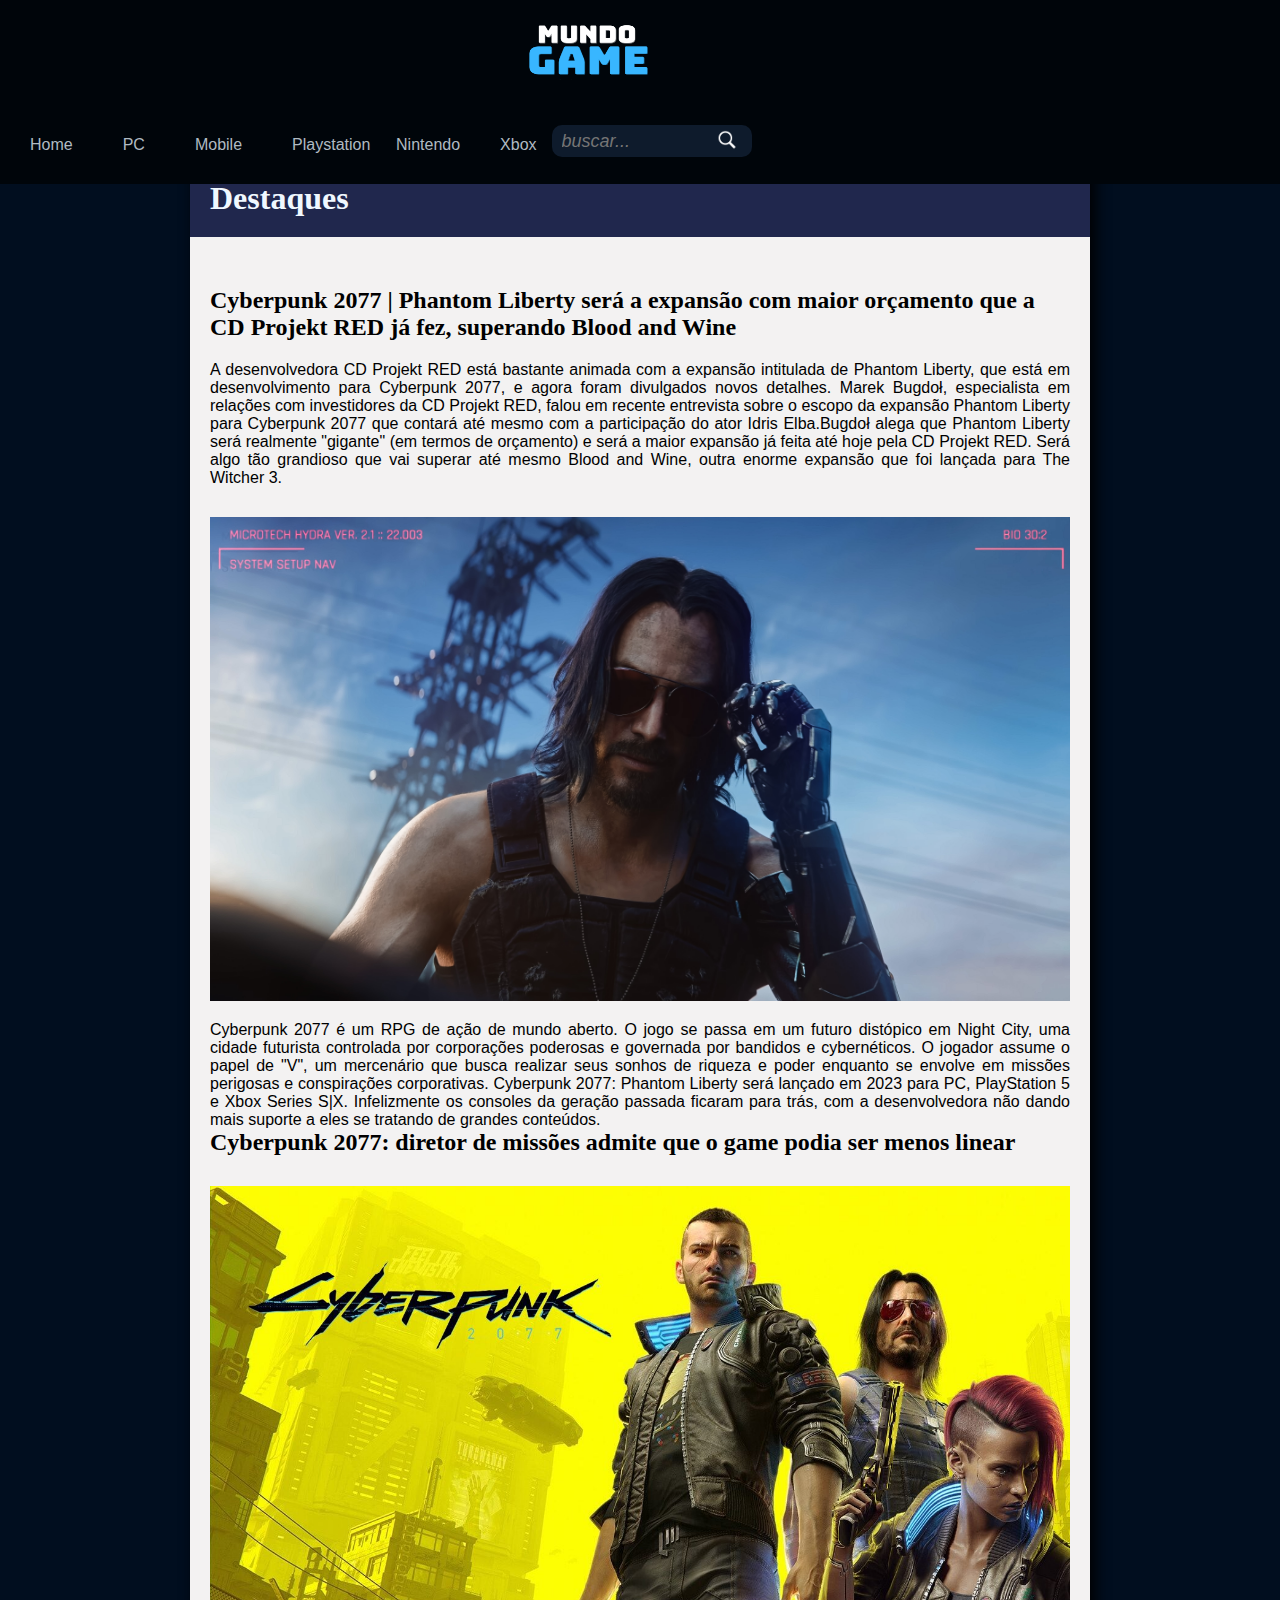
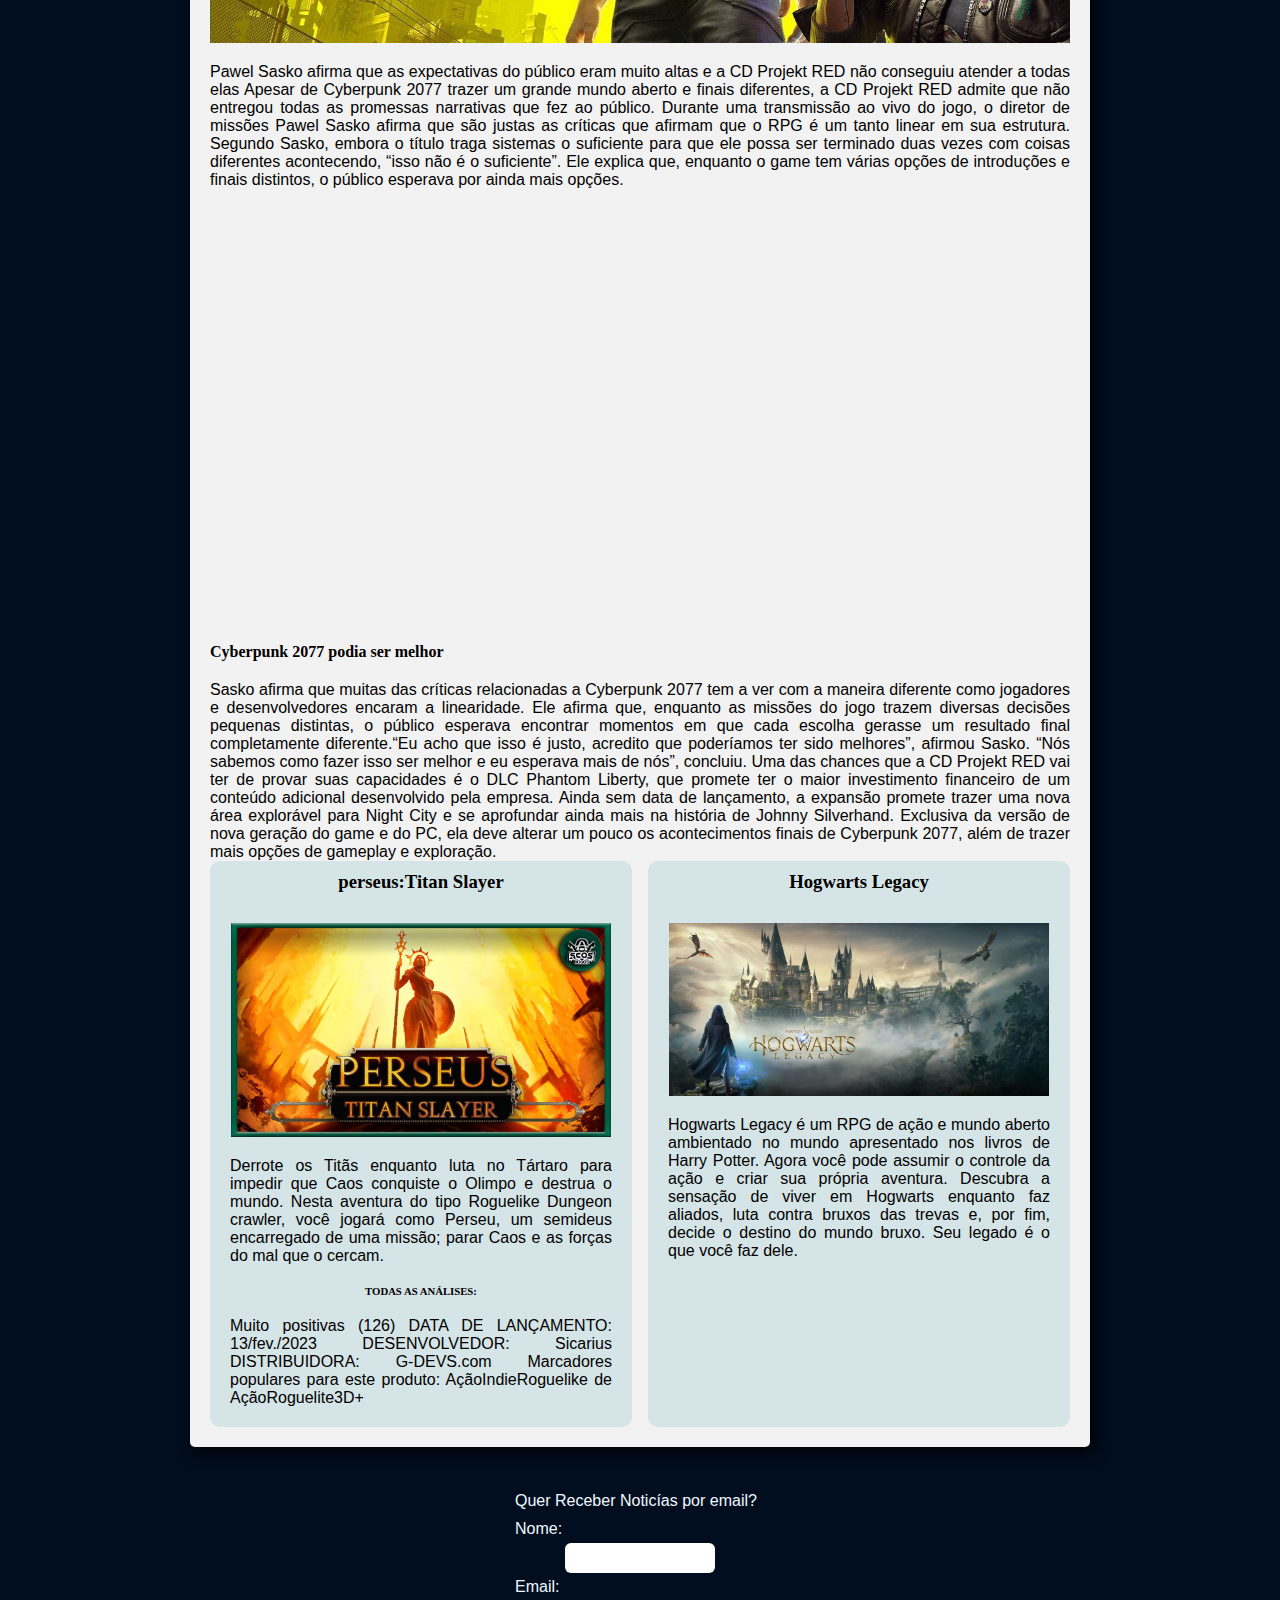
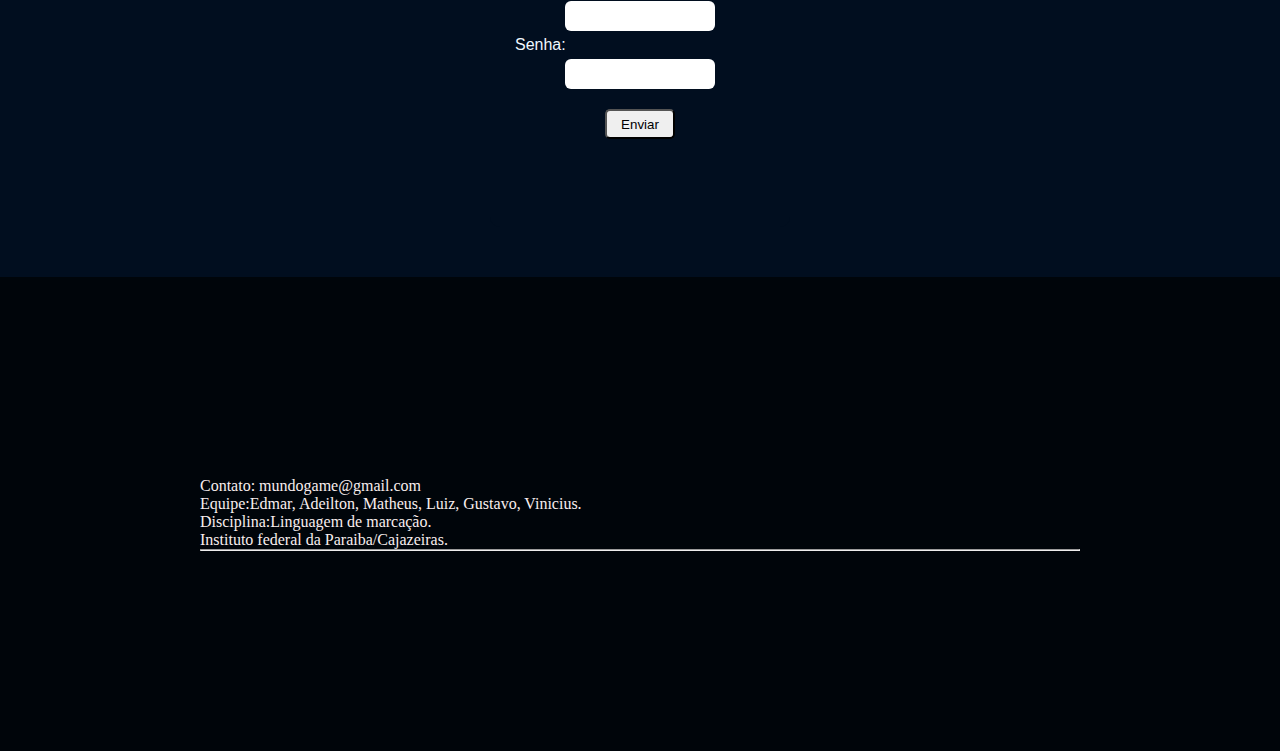
==== commit 002e855c: "comms" ====
--- a/index.html
+++ b/index.html
@@ -74,10 +74,10 @@
           
         </div>
         <section class="extra">
-            <article >
+            <article class="caixa" >
                 <h3>perseus:Titan Slayer</h3>
-                <img src="icones de menus/maxresdefault.jpg" alt="slayer">
-                Derrote os Titãs enquanto luta no Tártaro para impedir que Caos conquiste o Olimpo e destrua o mundo. Nesta aventura do tipo Roguelike Dungeon crawler, você jogará como Perseu, um semideus encarregado de uma missão; parar Caos e as forças do mal que o cercam.
+                <img class="imagem-caixa" src="icones de menus/maxresdefault.jpg" alt="slayer">
+                <p>Derrote os Titãs enquanto luta no Tártaro para impedir que Caos conquiste o Olimpo e destrua o mundo. Nesta aventura do tipo Roguelike Dungeon crawler, você jogará como Perseu, um semideus encarregado de uma missão; parar Caos e as forças do mal que o cercam.</p>
                     <h6>TODAS AS ANÁLISES:</h6>
                 <p>
                     Muito positivas (126)
@@ -93,9 +93,9 @@
 
 
             </article>
-            <article  >
+            <article class="caixa" >
                 <h3>Hogwarts Legacy</h3>
-                <img src="icones de menus/hogwarts-legacy-requisitos_(2).webp" alt="legay">
+                <img class="imagem-caixa"  src="icones de menus/hogwarts-legacy-requisitos_(2).webp" alt="legay">
                 <p>
                 Hogwarts Legacy é um RPG de ação e mundo aberto ambientado no mundo apresentado nos livros de Harry Potter. Agora você pode assumir o controle da ação e criar sua própria aventura. Descubra a sensação de viver em Hogwarts enquanto faz aliados, luta contra bruxos das trevas e, por fim, decide o destino do mundo bruxo. Seu legado é o que você faz dele.</p>
 
--- a/stylee.css
+++ b/stylee.css
@@ -1,5 +1,3 @@
-
-
 
 *{
     margin: 0 auto;
@@ -277,10 +275,32 @@
 }
 .extra{
     display: grid;
-    grid-template-columns: 2fr 2fr;
+    grid-template-columns: repeat(auto-fit,minmax(250px,1fr));
     grid-template-rows: 1fr ;
     grid-row-gap: 1em;
     column-gap: 1em;
-}
-
-
+    cursor: pointer;
+    
+}
+.caixa{
+    background-color:rgb(213, 228, 230);
+    border-radius: 10px;
+    text-align: center;
+    align-items: center;
+    
+    
+}
+.caixa>p{
+    text-align: justify;
+    justify-content: center;
+    padding: 10px;
+    margin: 10px;
+    font-family: Arial, Helvetica, sans-serif;
+}
+.imagem-caixa{
+    align-content: center;
+   
+    justify-content: center;
+    width: 90%;
+}
+
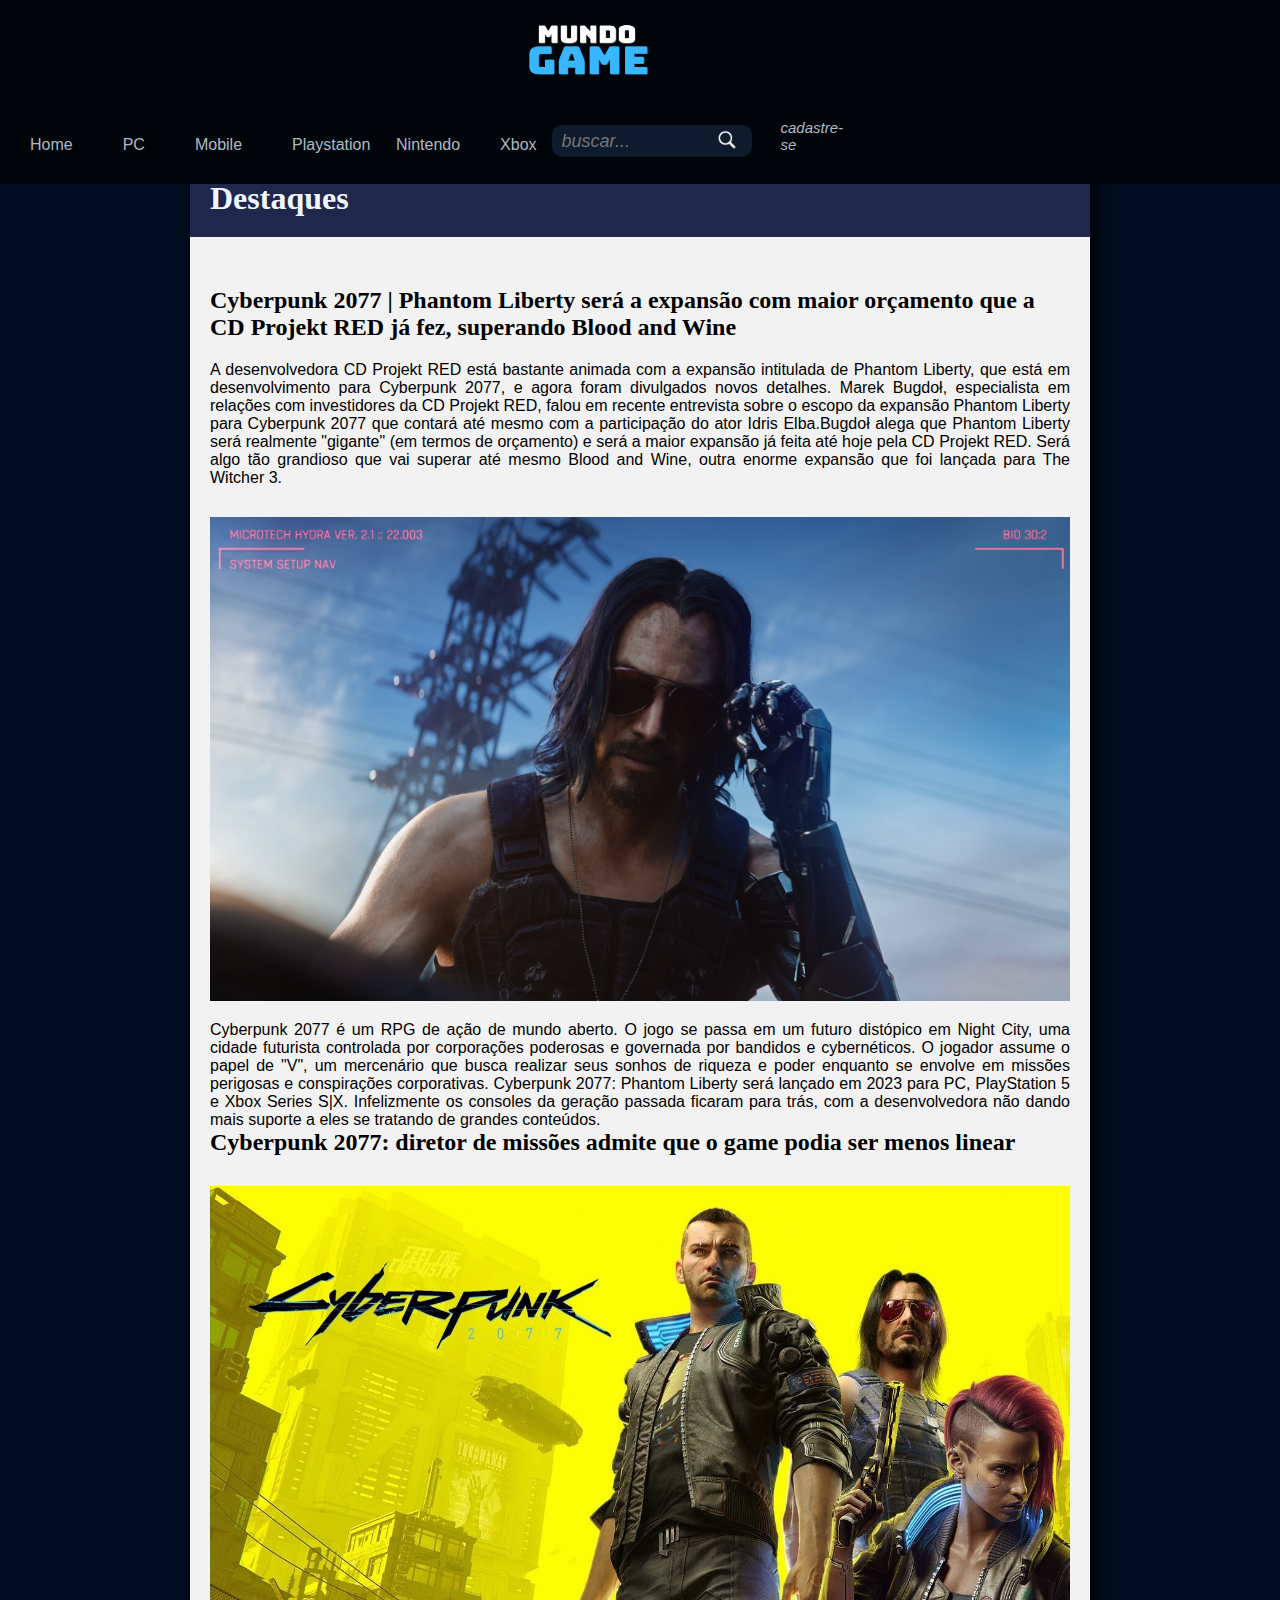
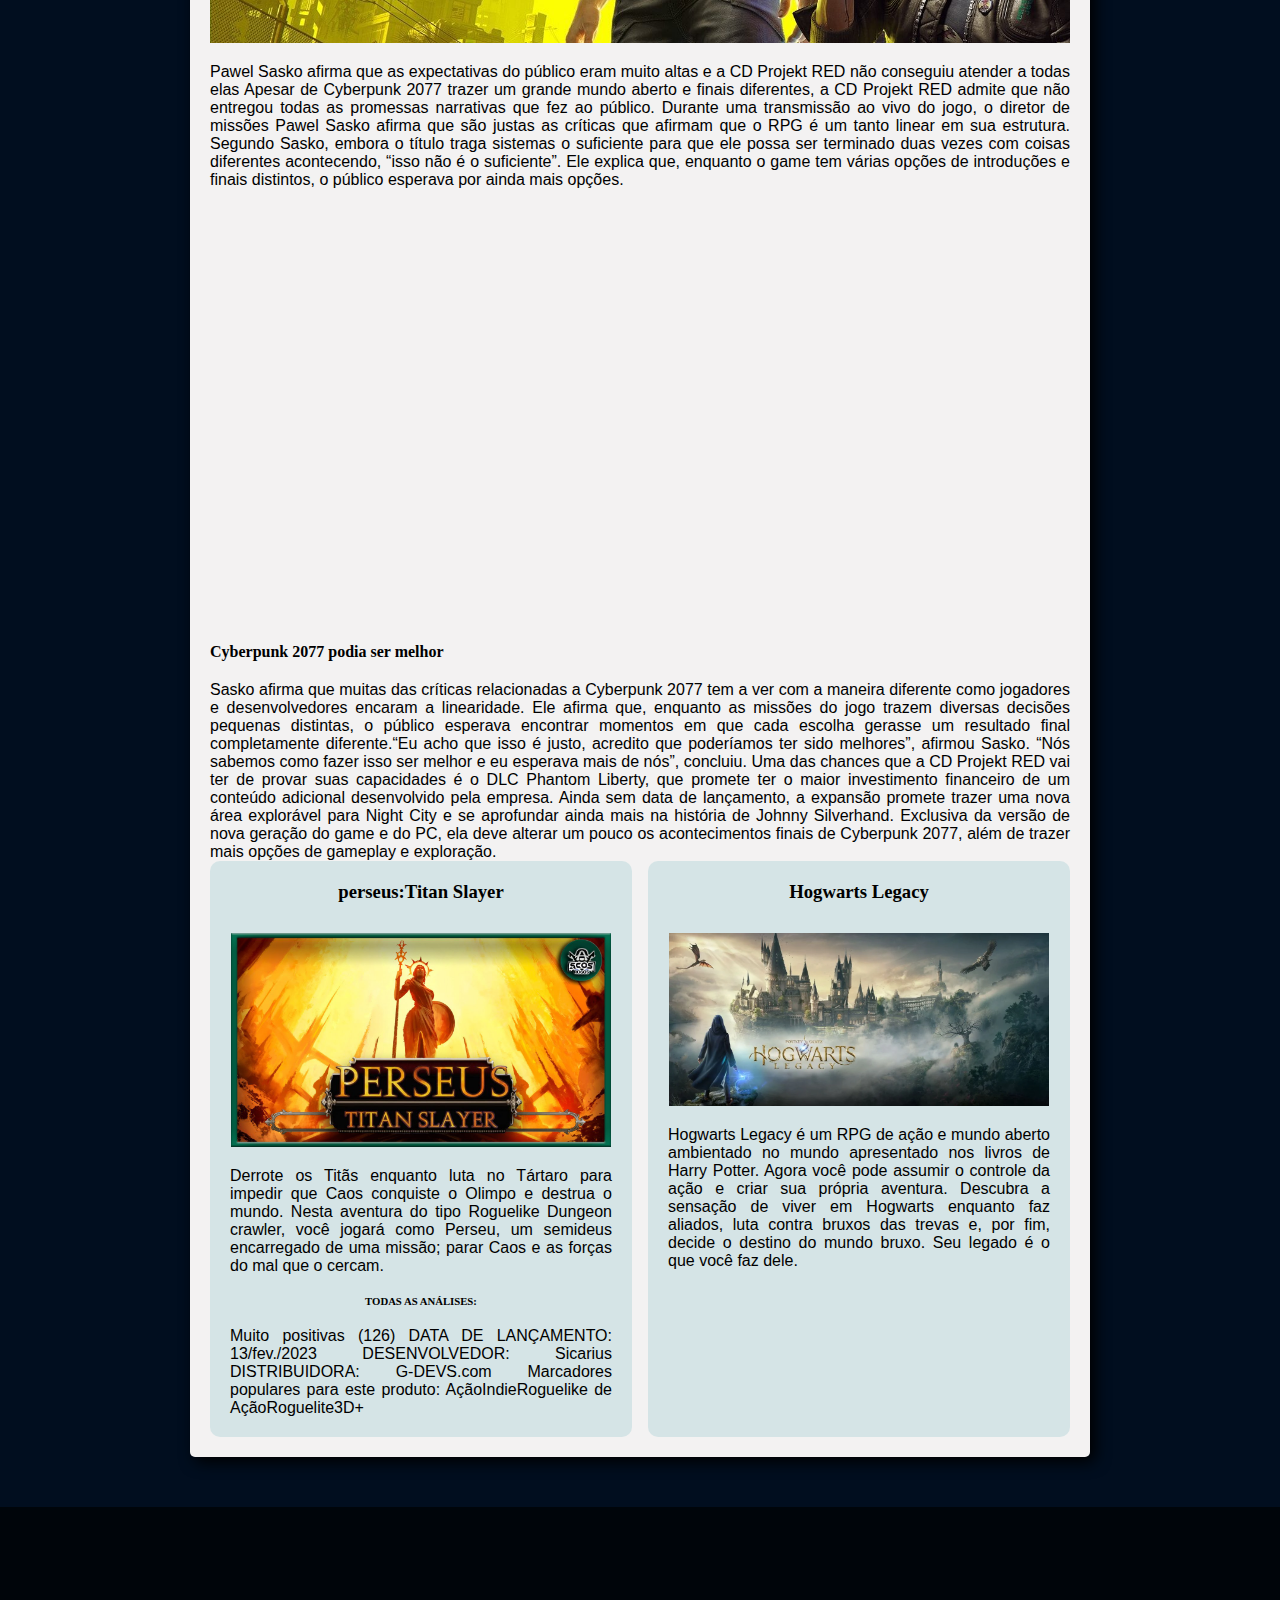
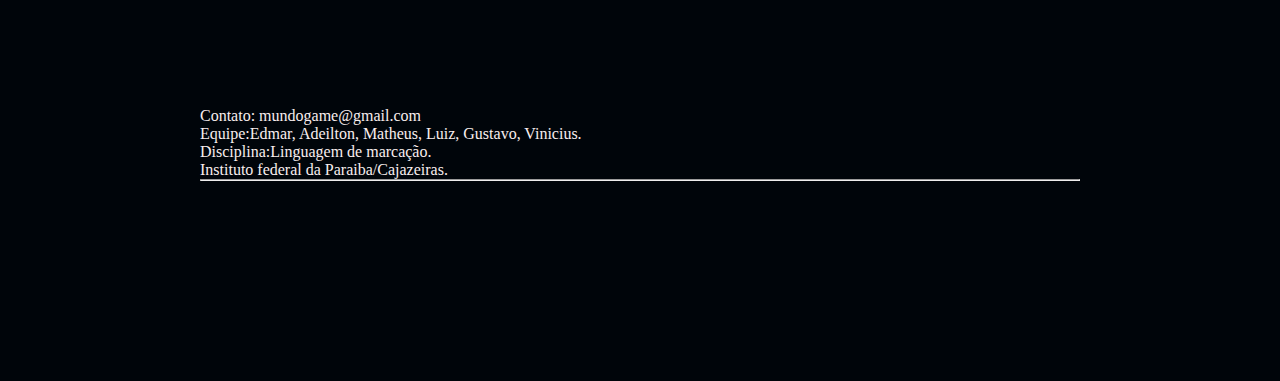
==== commit 679047b1: "cmss" ====
--- a/index.html
+++ b/index.html
@@ -28,6 +28,7 @@
                     <li><a href="topplay.index.html">Playstation</a></li>
                     <li><a href="topnitendo.index.html">Nintendo</a></li>
                     <li><a href="topxbox.index.html">Xbox</a></li>
+                    
                     <li class="buscar">
                          
                             <input id="txtbuscar" type="text" placeholder="buscar...">
@@ -36,6 +37,7 @@
                         
                             
                     </li>
+                    <li id="login"><a href="login.html">cadastre-se</a></li>
         
                 </ul>
                
@@ -106,19 +108,7 @@
       
         
     </main>
-    <div class="formulario">
-        <form  method="post" action="https://formspree.io/f/mnqypbqv">
-            <label id="cad" for="cadastro">Quer Receber Noticías por email?</label>
-            <label for="nome">Nome:</label>
-            <input type="text" name="nome" >
-            <label for="email">Email:</label>
-            <input type="email" name="email">
-            <label for="senha">Senha:</label>
-            <input type="password" name="senha"  >
-            <button id="butao" type="submit">Enviar</button>
-
-        </form>
-    </div>
+   
     
     <footer style="color: rgb(248, 238, 238); background-color: #00050a; padding: 200px;margin-top: 50px  " >
    
--- a/stylee.css
+++ b/stylee.css
@@ -112,6 +112,16 @@
     padding: 5px;
     cursor: pointer;
 }
+#login{
+    height: 40px;
+    
+    padding-left: 100px;
+    font-style:italic;
+    font-size:15px;
+   
+
+    
+}
 
     
 
@@ -169,7 +179,7 @@
 
 h3{
     font-size: sans-serif;
-    margin-top: 10px;
+    margin-top: 20px;
     text-decoration: none;
 }
 
@@ -206,7 +216,7 @@
     width: 300px;
     height: 350px;
     background-color: #010e1f;
-    margin-top: 50px;
+    margin-top:300px;
     border-radius: 10px;
     font-family: Arial, Helvetica, sans-serif;
     margin: auto;
@@ -268,6 +278,13 @@
     height: 400px;
     
 }
+
+.corpo{
+    background-color: #00050a;
+}
+.formulario{
+    margin-top: 300px;
+}
 .formulario>form>input{
    min-width: -280px;
    max-width: 150px;
